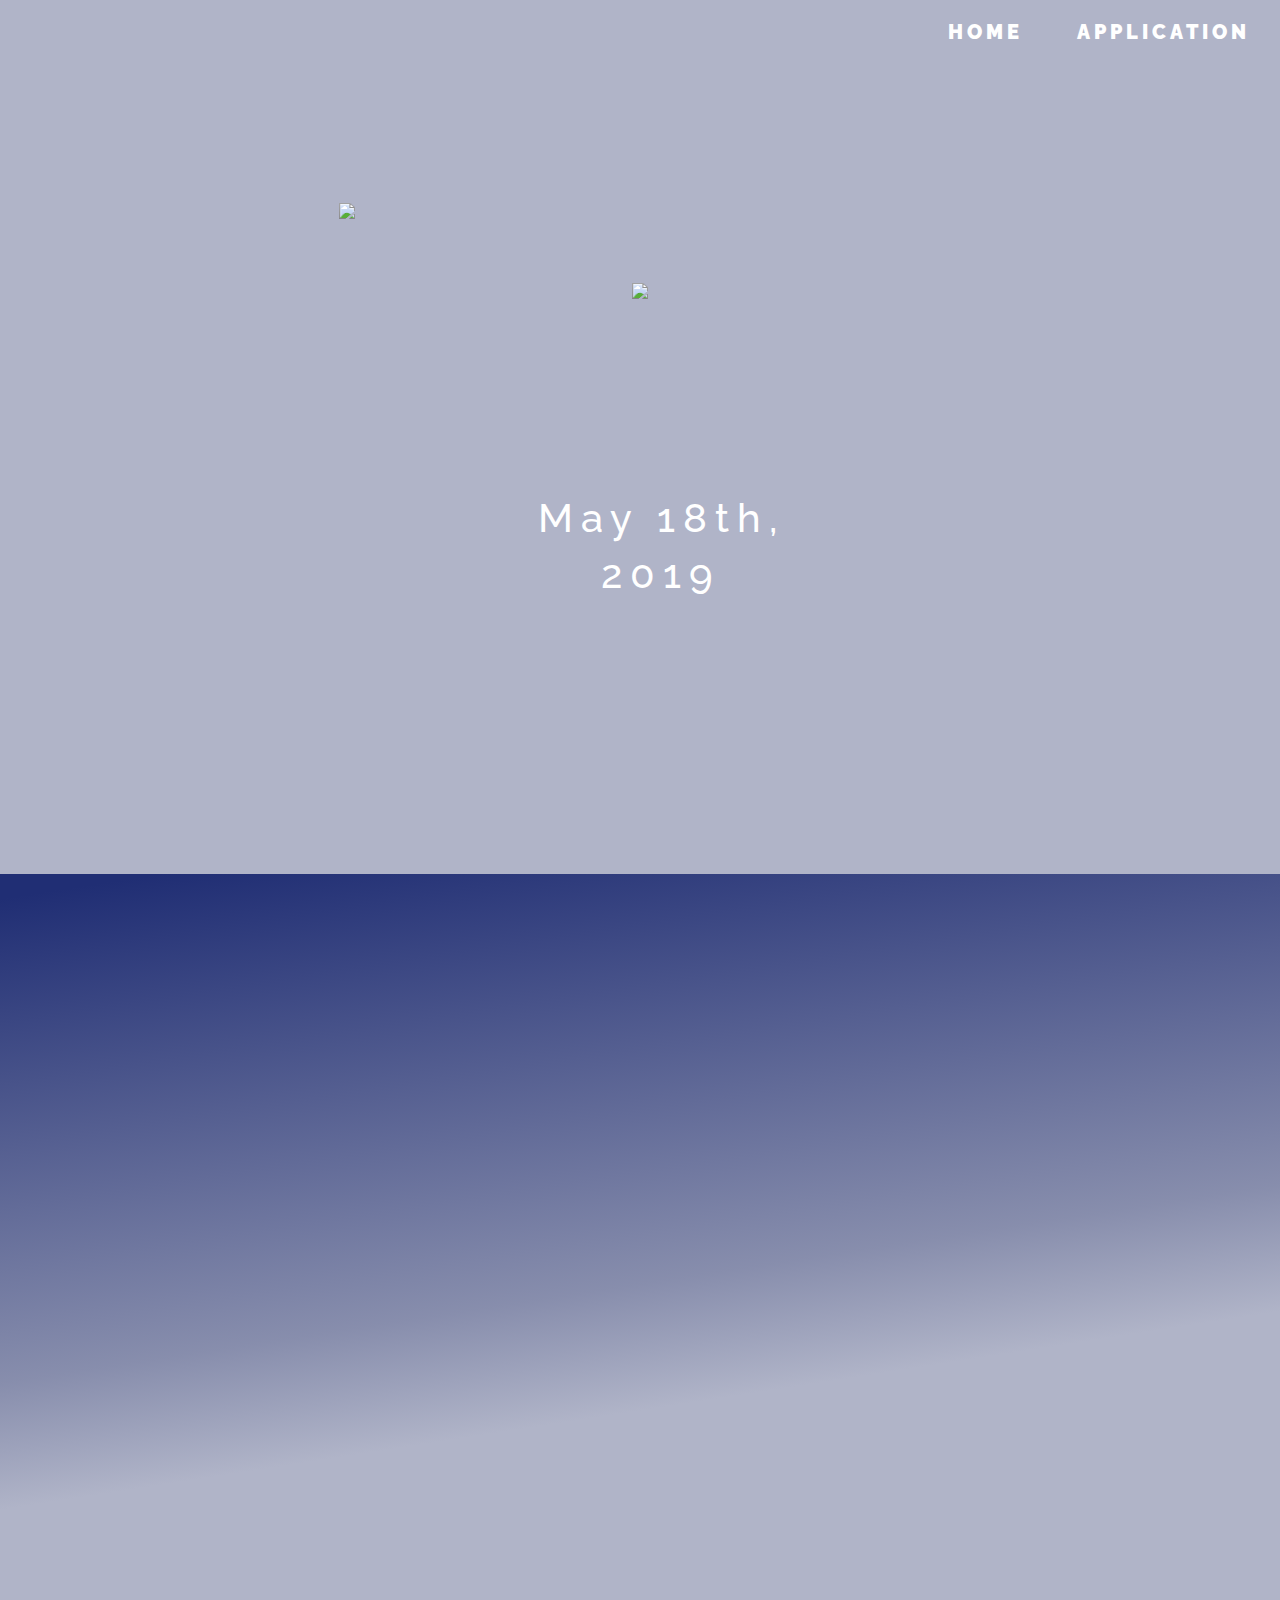
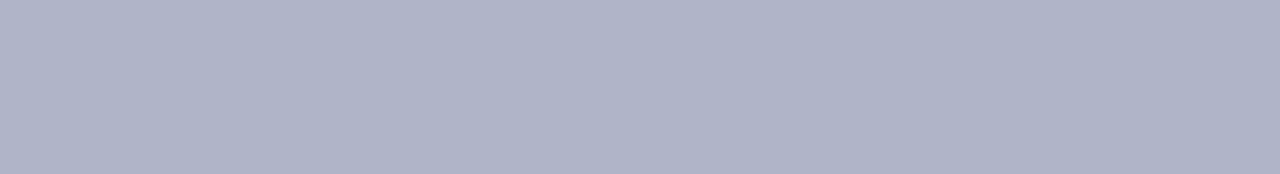
==== index.html @ 56af4fe0 "Merge 2d2b47d5cae30c6b2f89b161982ab57d69e62e7b into 7d9d2de9b5206a245aa3e105b19442f5630b307f" ====
<!DOCTYPE html>
<html>
	<head>
		<link href="https://fonts.googleapis.com/css?family=Raleway:400,900" rel="stylesheet">
		<link rel="stylesheet" href="css/style.css">
	</head>
	
	<body>
		<header>
		  <div class="container">
		    <nav>
			  <ul>
			    <li><a href="#">Home</a></li>
			    <li><a href="https://docs.google.com/forms/d/1VnRe1N66mrxdtw9wTzthB4-7Jx3q4j5Plftcuwse4Xk/edit">Application</a></li>
			  </ul>
		    </nav>
		  </div>
		</header>
		<br>
		<div class="main-page">
			<div id="main-bg">
				<div id="title-wrapper">
					<div id="logo-img-wrapper">
						<img id="logo-txt" class="responsive-img" src="img/logo.png">
						<img id="logo-bg" class="responsive-img" src="img/logobg.png">
					</div>
					<div class="date"> 
						<p>May 18th,</p>
						<p>2019</p>
					</div>
				</div>
			</div>
		</div>
		<div id="second-page"></div>
	</body>




</html>
---- css/style.css ----
body {
	margin: 0;
	margin-right: 30px;
	overflow-x: hidden;
	background-color: #B0B4C8;
	font-family: 'Raleway', sans-serif;
}

nav {
	float: right;
}

nav ul {
	margin: 0;
	padding: 0;
	list-style: none;
}

nav li {
	display: inline-block;
	margin-left: 50px;
	padding-top: 20px;
	position: relative; 
}

nav a {
	color: #ffff;
	text-decoration: none;
	text-transform: uppercase;
	font-weight: 900;
	font-size: 20px;
	letter-spacing: 0.2em;
}

nav a::before {
	content: '';
	display: block;
	height: 5px;
	width: 100%;
	background-color: #ffff;
	position: absolute;
	bottom: 0;
	width: 0%;
	transition: all ease-in-out 200ms;
}

nav a:hover::before {
	width: 100%
}

#main-page {
	background-image: url("../img/background.png");
}

#main-bg {
	background-image: url("../img/background.png");
	background-attachment: fixed;
	background-position: 50% 40%, center, center; 
	background-repeat: no-repeat;
	background-size: auto, auto, cover;
	height: 95vh;
	width: 200vh;
}
/*container for the big hero elements (date, biohack text logo, and hexagon background) */
#title-wrapper {
	text-align:center;
  	position: absolute;
  	margin: auto;
  	top: 0;
  	right: 0;
  	bottom: 0;
  	left: 0;
  	width: 100%;
  	height: 475px;
}

/*container for hero images (biohack text logo, hexagon background)*/
#logo-img-wrapper {
	position: relative;
	top: 0;
	left: 0;
}

#logo-bg {
	position: absolute;
	top: -10px;
	left: 26.5vw;

	z-index: 1;
}

#logo-txt {
	position: relative;
	top: 70px;
	left: 0;
	width: 480px;

	z-index: 3;
}

.date {
	position: absolute;
	left: 42%;
	top: 50%;
	
	font-family: Raleway;
	font-style: normal;
	font-weight: 500;
	line-height: 1rem;
	font-size: 40px;
	text-align: center;
	letter-spacing: 0.2em;
	color: #ffff;
	margin-top: 20px;


	z-index: 5;
}

#second-page {
	background: linear-gradient(171.18deg, #202E74 2.11%, rgba(102, 110, 150, 0.55) 43.19%, #B0B4C8 53.93%);
	height: 100vh;
	width: 200vh;

}
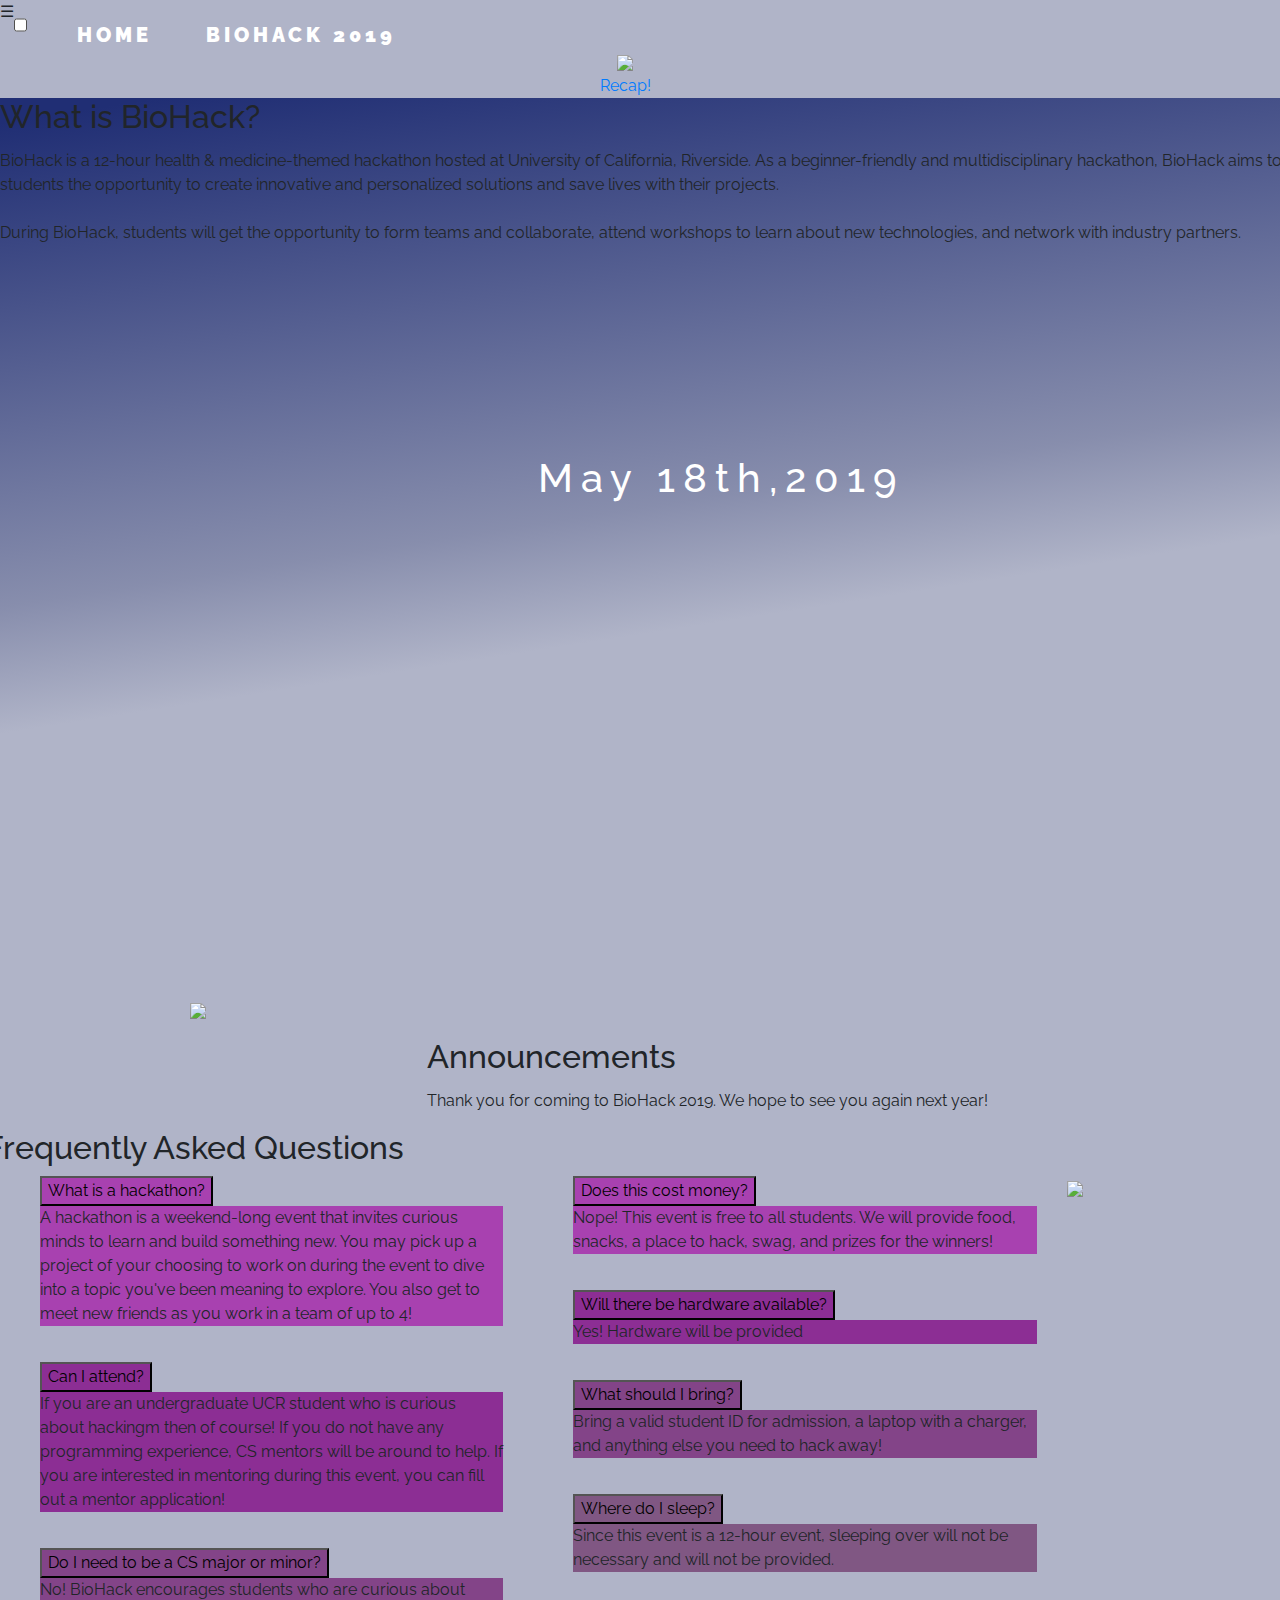
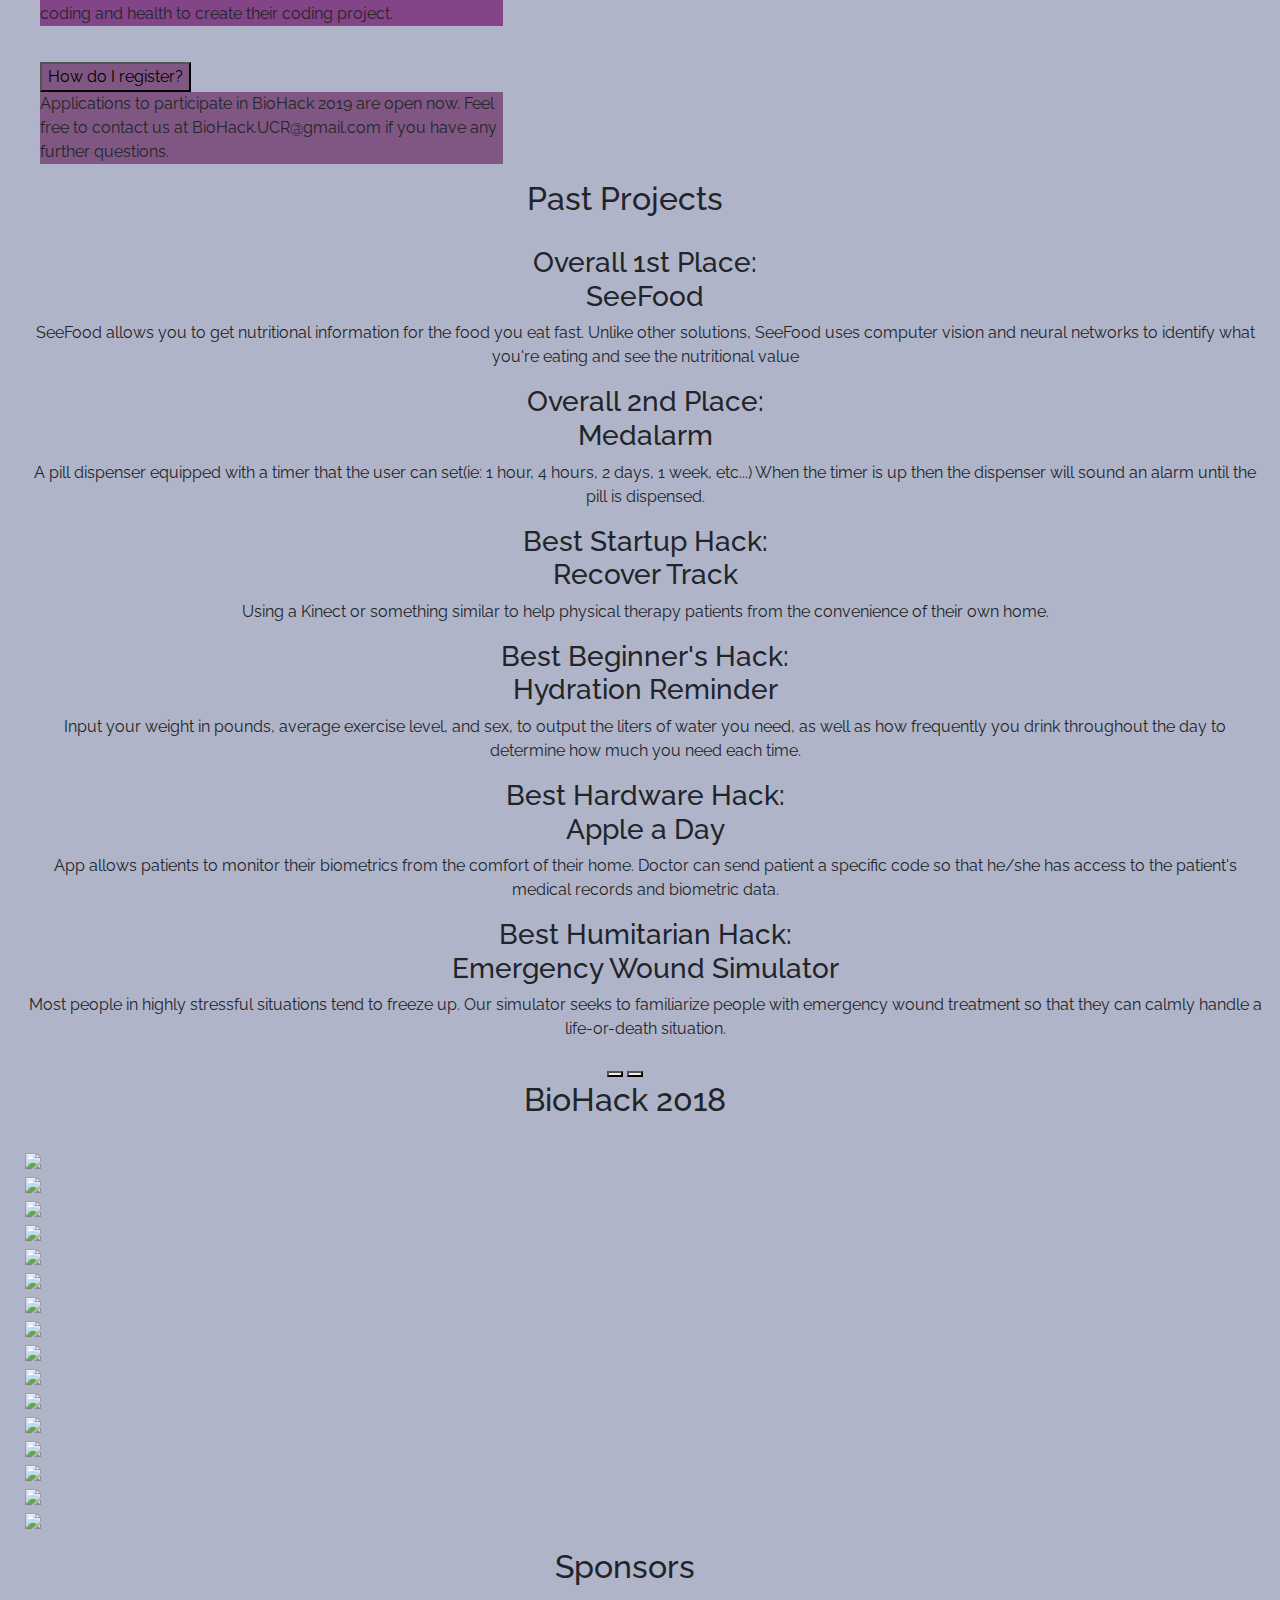
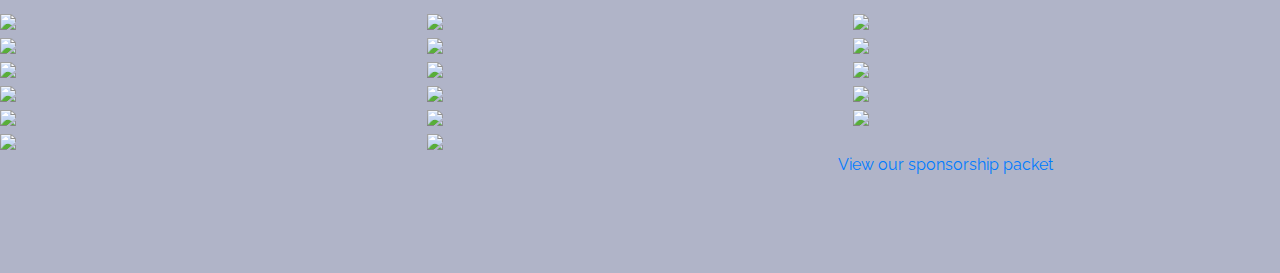
==== commit bd60a531: "Merge pull request #12 from jshin029/dev_tc" ====
--- a/index.html
+++ b/index.html
@@ -1,40 +1,392 @@
 <!DOCTYPE html>
 <html>
 	<head>
-		<link href="https://fonts.googleapis.com/css?family=Raleway:400,900" rel="stylesheet">
-		<link rel="stylesheet" href="css/style.css">
+		<meta name="viewport" content="width=device-width, initial-scale=1">
+		<link rel="stylesheet" href="https://use.fontawesome.com/releases/v5.7.2/css/all.css" integrity="sha384-fnmOCqbTlWIlj8LyTjo7mOUStjsKC4pOpQbqyi7RrhN7udi9RwhKkMHpvLbHG9Sr" crossorigin="anonymous">
+		<link href="https://fonts.googleapis.com/css?family=Raleway:300,400,500,900" rel="stylesheet">
+		<link rel="stylesheet" href="https://stackpath.bootstrapcdn.com/bootstrap/4.3.1/css/bootstrap.min.css" integrity="sha384-ggOyR0iXCbMQv3Xipma34MD+dH/1fQ784/j6cY/iJTQUOhcWr7x9JvoRxT2MZw1T" crossorigin="anonymous">
+		<link rel="stylesheet" type="text/css" href="css/style.css">
+		<script src="https://ajax.googleapis.com/ajax/libs/jquery/3.3.1/jquery.min.js"></script>
+		<script src="js/main.js"></script>
+		<title>BioHack 2019 | UC Riverside</title>
+		<link rel="shortcut icon" type="image/png" href="img/favicon32.png"/>
+
+		<!-- Open Graph Meta Tags -->
+		<meta property="og:title" content="BioHack 2019 | UC Riverside">
+		<meta property="og:site_name" content="BioHack 2019 @ UCR">
+		<meta property="og:url" content="http://biohackucr.com/">
+		<meta property="og:description" content="BioHack is a 12-hour health & medicine-themed hackathon hosted at University of California, Riverside.">
+		<meta property="og:type" content="website">
+		<meta property="og:image" content="img/cheeringvirus.png">
 	</head>
-	
+
 	<body>
-		<header>
-		  <div class="container">
-		    <nav>
-			  <ul>
-			    <li><a href="#">Home</a></li>
-			    <li><a href="https://docs.google.com/forms/d/1VnRe1N66mrxdtw9wTzthB4-7Jx3q4j5Plftcuwse4Xk/edit">Application</a></li>
-			  </ul>
-		    </nav>
-		  </div>
-		</header>
-		<br>
-		<div class="main-page">
-			<div id="main-bg">
-				<div id="title-wrapper">
-					<div id="logo-img-wrapper">
-						<img id="logo-txt" class="responsive-img" src="img/logo.png">
-						<img id="logo-bg" class="responsive-img" src="img/logobg.png">
-					</div>
-					<div class="date"> 
-						<p>May 18th,</p>
-						<p>2019</p>
-					</div>
-				</div>
-			</div>
-		</div>
-		<div id="second-page"></div>
+		<div class="nav">
+        <label for="toggle">&#9776;</label>
+        <input type="checkbox" id="toggle"/>
+        <nav class="menu">
+			<ul>
+            <li><a href="https://biohackucr.com/"><span>Home</span></a></li>
+            <li><a href="https://biohackucr.com/countdown.html">BioHack 2019</a></li>
+            <!-- <li><a href="https://docs.google.com/forms/d/e/1FAIpQLSfAISfwFFOwG4iycujnsJRUjgLjY1JAlWKaNL5bacetLt8Knw/viewform">Mentor Apps</a></li>
+            <li><a href="https://docs.google.com/forms/d/e/1FAIpQLSfnCAEXq6pgYk9rDPs-TiAbWiV24DrK12OXdHzG9wOaelXbOQ/viewform">Volunteer Apps</a></li> -->
+			</ul>
+        </nav>
+		</div>
+
+		<div id="main-hero" align="center">
+			<div id="main-title">
+				<div class="image" align="center">
+					<img class="main-logo" src="img/backuplogo.png">
+				</div>
+				<div class="date">
+					<p style="color: white;">May 18th,2019</p>
+				</div>
+
+				</div>
+				<div class="button-container">
+					<a class="button button--primary pulse" href="https://biohackucr.com/countdown.html">Recap!</a>
+	      </div>
+			</div>
+		</div>
+
+		<div id="second-page">
+			<div class="row">
+				<div class="col-12 col-sm-12 col-md-12 col-lg-9 col-xl-9">
+					<h2 class="sub-title" align="left">What is BioHack?</h2>
+					<p class="info-text" style="padding-top: 5px;">
+					   BioHack is a 12-hour health & medicine-themed hackathon hosted at University of California, Riverside. As a beginner-friendly and multidisciplinary hackathon, BioHack aims to give students the opportunity to create innovative and personalized solutions and save lives with their projects.
+					   <br><br>
+					   During BioHack, students will get the opportunity to form teams and collaborate, attend workshops to learn about new technologies, and network with industry partners.
+					</p>
+				</div>
+				<div class="box col-12 col-sm-12 col-md-12 col-lg-3 col-xl-3" align="center">
+					<img class="dna" src="img/dna.PNG">
+				</div>
+			</div>
+		</div>
+
+		<div id="third-page">
+			<div class="row">
+				<div class="col-12 col-sm-12 col-md-12 col-lg-4 col-xl-4" align="center">
+					<img src="img/cheeringvirus.png" class="a-virus">
+				</div>
+
+				<div class="col-12 col-sm-12 col-md-12 col-lg-8 col-xl-8" style="padding-top: 40px">
+					<h2 class="sub-title" align="left">Announcements</h2>
+						<p class="info-text" alt style="padding-top: 5px; padding-right: 10px;">
+							Thank you for coming to BioHack 2019. We hope to see you again next year!
+						</p>
+				</div>
+			</div>
+		</div>
+
+		<div id="fourth-page">
+			<div class="row">
+					<div class="faq-title col-12 col-sm-12 col-md-12 col-lg-10 col-xl-10" style="padding: 0;">
+							<h2 class="sub-title" align="left">Frequently Asked Questions</h2>
+					</div>
+					<div class="column col-12 col-sm-12 col-md-12 col-lg-5 col-xl-5">
+						<ul class="faq" style="list-style:none;">
+							<li>
+								<button class="collapsible" style="background: #A841B0;">What is a hackathon?</button>
+								<div class="content" style="background: #A841B0;">
+									<p class="faq-body">A hackathon is a weekend-long event that invites curious minds to learn and build something new. You may pick up a project of your choosing to work on during the event to dive into a topic you've been meaning to explore. You also get to meet new friends as you work in a team of up to 4! </p>
+								</div>
+							</li>
+							<li style="padding-top: 20px;">
+								<button class="collapsible" style="background: #8C2E94;">Can I attend?</button>
+								<div class="content" style="background: #8C2E94;">
+									<p class="faq-body">If you are an undergraduate UCR student who is curious about hackingm then of course! If you do not have any programming experience, CS mentors will be around to help. If you are interested in mentoring during this event, you can fill out a mentor application!</p>
+								</div>
+							</li>
+							<li style="padding-top: 20px;">
+								<button class="collapsible" style="background: #834488;">Do I need to be a CS major or minor?</button>
+								<div class="content" style="background: #834488;">
+									<p class="faq-body">No! BioHack encourages students who are curious about coding and health to create their coding project.</p>
+								</div>
+							</li>
+							<li style="padding-top: 20px;">
+								<button class="collapsible" style="background: #805783;">How do I register?</button>
+								<div class="content" style="background: #805783;">
+									<p class="faq-body">Applications to participate in BioHack 2019 are open now. Feel free to contact us at BioHack.UCR@gmail.com if you have any further questions.</p>
+								</div>
+							</li>
+						</ul>
+					</div>
+
+					<div class="column col-12 col-sm-12 col-md-12 col-lg-5 col-xl-5">
+						<ul class="faq" style="list-style:none;">
+							<li>
+								<button class="collapsible" style="background: #A841B0;">Does this cost money?</button>
+								<div class="content" style="background: #A841B0;">
+									<p class="faq-body">Nope! This event is free to all students. We will provide food, snacks, a place to hack, swag, and prizes for the winners!</p>
+								</div>
+							</li>
+							<li style="padding-top: 20px;">
+								<button class="collapsible" style="background: #8C2E94;">Will there be hardware available?</button>
+								<div class="content" style="background: #8C2E94;">
+									<p class="faq-body">Yes! Hardware will be provided</p>
+								</div>
+							</li>
+							<li style="padding-top: 20px;">
+								<button class="collapsible" style="background: #834488;">What should I bring?</button>
+								<div class="content" style="background: #834488;">
+									<p class="faq-body">Bring a valid student ID for admission, a laptop with a charger, and anything else you need to hack away!</p>
+								</div>
+							</li>
+							<li style="padding-top: 20px;">
+								<button class="collapsible" style="background: #805783;">Where do I sleep?</button>
+								<div class="content" style="background: #805783;">
+									<p class="faq-body">Since this event is a 12-hour event, sleeping over will not be necessary and will not be provided.</p>
+								</div>
+							</li>
+						</ul>
+					</div>
+
+					<div class="virus-2 col-2 col-sm-2 col-md-2 col-lg-2 col-xl-2">
+						<img src="img/thinkingvirus.png" style="width: 100%;">
+					</div>
+			</div>
+		</div>
+
+
+		<div id="fifth-page">
+				<div class="col-12 col-sm-12 col-md-12 col-lg-12 col-xl-12" style="padding: 0;">
+						<h2 class="sub-title" align="center">Past Projects</h2>
+				</div>
+				<div class="row" style="padding-top: 20px;">
+					<div id="slider" align="center">
+								<ul class="slides" style="list-style:none;" align="center">
+									<li class="slide">
+										<div class="slide-gap">
+											<i class="logo fas fa-eye"></i>
+											<h3 class="bottom-title">Overall 1st Place:<br>SeeFood</h3>
+											<p class="sub-text">SeeFood allows you to get nutritional information for the food you eat fast. Unlike other solutions, SeeFood uses computer vision and neural networks to identify what you're eating and see the nutritional value</p>
+										</div>
+									</li>
+									<li class="slide">
+										<div class="slide-gap">
+											<i class="logo far fa-clock"></i>
+											<h3 class="bottom-title">Overall 2nd Place:<br>Medalarm</h3>
+											<p class="sub-text">A pill dispenser equipped with a timer that the user can set(ie: 1 hour, 4 hours, 2 days, 1 week, etc...) When the timer is up then the dispenser will sound an alarm until the pill is dispensed.</p>
+										</div>
+									</li>
+									</li>
+										<li class="slide">
+										<div class="slide-gap">
+											<i class="logo fas fa-running"></i>
+											<h3 class="bottom-title">Best Startup Hack:<br>Recover Track</h3>
+											<p class="sub-text">Using a Kinect or something similar to help physical therapy patients from the convenience of their​ own home.</p>
+										</div>
+									</li>
+									<li class="slide">
+										<div class="slide-gap">
+											<i class="logo fas fa-tint"></i>
+											<h3 class="bottom-title">Best Beginner's Hack:<br>Hydration Reminder</h3>
+											<p class="sub-text">Input your weight in pounds, average exercise level, and sex, to output the liters of water you need, as well as how frequently you drink throughout the day to determine how much you need each time.</p>
+										</div>
+									</li>
+									<li class="slide">
+										<div class="slide-gap">
+											<i class="logo fas fa-apple-alt"></i>
+											<h3 class="bottom-title">Best Hardware Hack:<br>Apple a Day</h3>
+											<p class="sub-text">App allows patients to monitor their biometrics from the comfort of their home. Doctor can send patient a specific code so that he/she has access to the patient's medical records and biometric data.</p>
+										</div>
+									</li>
+									<li class="slide">
+										<div class="slide-gap">
+											<i class="logo fas fa-band-aid"></i>
+											<h3 class="bottom-title">Best Humitarian Hack:<br>Emergency Wound Simulator</h3>
+											<p class="sub-text">Most people in highly stressful situations tend to freeze up. Our simulator seeks to familiarize people with emergency wound treatment so that they can calmly handle a life-or-death situation.</p>
+										</div>
+									</li>
+								</ul>
+								<button class="prev">
+									<i class="fas fa-arrow-left"></i>
+								</button>
+								<button class="next">
+									<i class="fas fa-arrow-right"></i>
+								</button>
+					</div>
+				</div>
+			</div>
+		</div>
+
+
+		<div id="sixth-page">
+				<div class="col-12 col-sm-12 col-md-12 col-lg-12 col-xl-12" style="padding: 0;">
+						<h2 class="sub-title" align="center">BioHack 2018</h2>
+				</div>
+				<div class="row" style="padding-top: 20px;">
+					<div id="slider_1" align="center">
+								<ul class="slides_1" style="list-style:none;" align="center">
+									<li class="slide_1">
+										<div class="slide-gap_1">
+											<img class="ppt_img" src="img/ss_1.PNG">
+										</div>
+									</li>
+									</li>
+										<li class="slide_1">
+										<div class="slide-gap_1">
+											<img class="ppt_img" src="img/ss_2.PNG">
+										</div>
+									</li>
+									<li class="slide_1">
+										<div class="slide-gap_1">
+											<img class="ppt_img" src="img/ss_3.PNG">
+										</div>
+									</li>
+									<li class="slide_1">
+										<div class="slide-gap_1">
+											<img class="ppt_img"src="img/ss_5.PNG">
+										</div>
+									</li>
+									<li class="slide_1">
+										<div class="slide-gap_1">
+											<img class="ppt_img" src="img/ss_6.PNG">
+										</div>
+									</li>
+									<li class="slide_1">
+										<div class="slide-gap_1">
+											<img class="ppt_img" src="img/ss_7.PNG">
+										</div>
+									</li>
+									</li>
+										<li class="slide_1">
+										<div class="slide-gap_1">
+											<img class="ppt_img"src="img/ss_8.PNG">
+										</div>
+									</li>
+									<li class="slide_1">
+										<div class="slide-gap_1">
+											<img class="ppt_img"src="img/ss_9.PNG">
+										</div>
+									</li>
+									<li class="slide_1">
+										<div class="slide-gap_1">
+											<img class="ppt_img"src="img/ss_10.PNG">
+										</div>
+									</li>
+									<li class="slide_1">
+										<div class="slide-gap_1">
+											<img class="ppt_img" src="img/ss_11.PNG">
+										</div>
+									</li>
+									<li class="slide_1">
+										<div class="slide-gap_1">
+											<img class="ppt_img" src="img/ss_12.PNG">
+										</div>
+									</li>
+									<li class="slide_1">
+										<div class="slide-gap_1">
+											<img class="ppt_img" src="img/ss_13.PNG">
+										</div>
+									</li>
+									</li>
+										<li class="slide_1">
+										<div class="slide-gap_1">
+											<img class="ppt_img" src="img/ss_14.PNG">
+										</div>
+									</li>
+									<li class="slide_1">
+										<div class="slide-gap_1">
+											<img class="ppt_img" src="img/ss_15.PNG">
+										</div>
+									</li>
+									<li class="slide_1">
+										<div class="slide-gap_1">
+											<img class="ppt_img" src="img/ss_1.PNG">
+										</div>
+									</li>
+									<li class="slide_1">
+										<div class="slide-gap_1">
+											<img class="ppt_img" src="img/ss_2.PNG">
+										</div>
+									</li>
+								</ul>
+					</div>
+				</div>
+			</div>
+		</div>
+
+		<div id="seventh-page">
+				<div class="col-12 col-sm-12 col-md-12 col-lg-12 col-xl-12">
+					<h2 class="sub-title" align="center">Sponsors</h2>
+				</div>
+				<div class="row" style="padding-top: 15px;">
+				<div class="sponsor col-12 col-sm-12 col-md-4 col-lg-4 col-xl-4">
+					<a href="https://www.google.com/"><img class="s_img" src="img/sponsor22.png"></a>
+				</div>
+				<div class="sponsor col-12 col-sm-12 col-md-4 col-lg-4 col-xl-4">
+					<a href="https://cloud.google.com/"><img class="s_img" src="img/sponsor25.png"></a>
+				</div>
+				<div class="sponsor col-12 col-sm-12 col-md-4 col-lg-4 col-xl-4">
+					<a href="https://www.twilio.com/"><img class="s_img" src="img/sponsor27.png"></a>
+				</div>
+				<div class="sponsor col-12 col-sm-12 col-md-4 col-lg-4 col-xl-4">
+					<a href="https://www.bmes.org/"><img class="s_img" src="img/sponsor1.png"></a>
+				</div>
+				<div class="sponsor col-12 col-sm-12 col-md-4 col-lg-4 col-xl-4">
+					<a href="https://www.bioeng.ucr.edu/"><img class="s_img" src="img/sponsor2.png"></a>
+				</div>
+				<div class="sponsor col-12 col-sm-12 col-md-4 col-lg-4 col-xl-4">
+					<a href="https://www.honesttea.com/"><img class="s_img_1" src="img/sponsor10.png"></a>
+				</div>
+				<div class="sponsor col-12 col-sm-12 col-md-4 col-lg-4 col-xl-4">
+					<a href="https://www.mimiscafe.com/"><img class="s_img" src="img/sponsor9.png"></a>
+				</div>
+				<div class="sponsor col-12 col-sm-12 col-md-4 col-lg-4 col-xl-4">
+					<a href="https://www.ucr.edu/"><img class="s_img" src="img/sponsor6.png"></a>
+				</div>
+				<div class="sponsor col-12 col-sm-12 col-md-4 col-lg-4 col-xl-4">
+					<a href="https://aspb.ucr.edu/"><img class="s_img" src="img/sponsor13.png"></a>
+				</div>
+				<div class="sponsor col-12 col-sm-12 col-md-4 col-lg-4 col-xl-4">
+					<a href="https://www.kindsnacks.com/"><img class="s_img" src="img/sponsor16.png"></a>
+				</div>
+				<div class="sponsor col-12 col-sm-12 col-md-4 col-lg-4 col-xl-4">
+					<a href="https://www.digitalocean.com/"><img class="s_img" src="img/sponsor26.png"></a>
+				</div>
+				<div class="sponsor col-12 col-sm-12 col-md-4 col-lg-4 col-xl-4">
+					<a href="https://gorillamarketing.net/"><img class="s_img" src="img/sponsor24.png"></a>
+				</div>
+				<div class="sponsor col-12 col-sm-12 col-md-4 col-lg-4 col-xl-4">
+					<a href="https://www.blackstonelaunchpad.org/"><img class="s_img" src="img/sponsor28.png"></a>
+				</div>
+				<div class="sponsor col-12 col-sm-12 col-md-4 col-lg-4 col-xl-4">
+					<a href="https://embodiedlabs.com/"><img class="s_img" src="img/sponsor29.png"></a>
+				</div>
+				<div class="sponsor col-12 col-sm-12 col-md-4 col-lg-4 col-xl-4">
+					<a href="https://expyhealth.com/"><img class="s_img" src="img/sponsor30.png"></a>
+				</div>
+				<div class="sponsor col-12 col-sm-12 col-md-4 col-lg-4 col-xl-4">
+					<a href="https://simply-branded.com/"><img class="s_img_1" src="img/sponsor31.png"></a>
+				</div>
+				<div class="sponsor col-12 col-sm-12 col-md-4 col-lg-4 col-xl-4">
+					<a href="https://www.starbucks.com"><img class="s_img_1" src="img/sponsor32.png"></a>
+				</div>
+				<div class="sponsor col-12 col-sm-12 col-md-8 col-lg-8 col-xl-8" style="padding: 30px;">
+				</div>
+
+				<div class="pack">
+					<a href="https://drive.google.com/file/d/1Ab3QMMaLkzM4HirRIuTU9PRAO5HUaonr/view?usp=sharing" class="button button--primary" target="_blank">View our sponsorship packet</a>
+				</div>
+
+		</div>
+	</div>
+	<!-- Close seventh page -->
+
+	<div id="eighth-page">
+		<div class="social" style="text-align: center;">
+			<a class="fab fa-facebook-square" style="font-size: 40px; padding-right: 50px;" href="https://www.facebook.com/UCRBioHack/"></a>
+			<a class="fab fa-instagram" style="font-size: 40px; padding-right: 50px;" href="https://www.instagram.com/biohack_ucr/?hl=en"></a>
+			<a class="fa fa-envelope" style="font-size: 40px; padding-right: 50px; font-color: #8E88A6;" href="mailto:biohack.ucr@gmail.com"></a>
+			<a class="fab fa-slack-hash" style="font-size: 40px; font-color: #8E88A6;" href="https://biohack2019.slack.com/"></a>
+		</div>
+	</div>
+
+	<script>reveal();</script>
 	</body>
 
-
-
-
 </html>
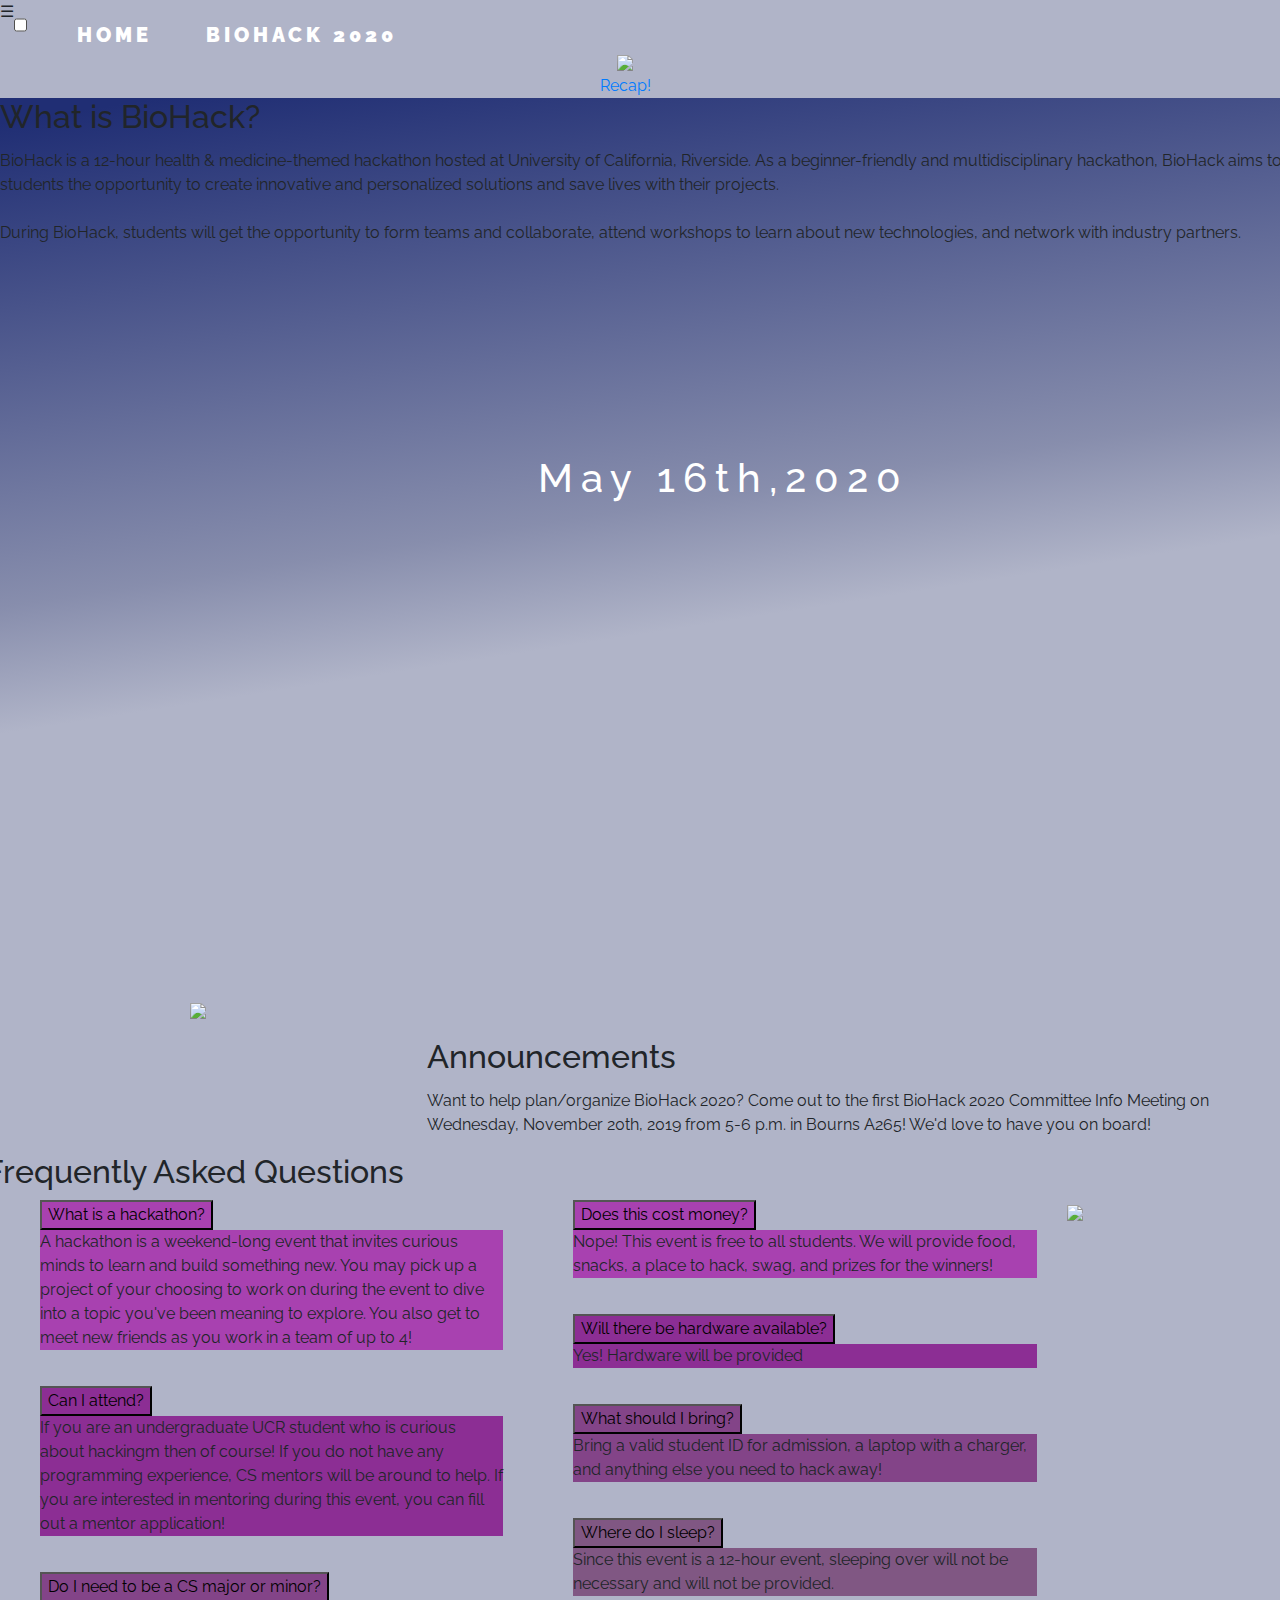
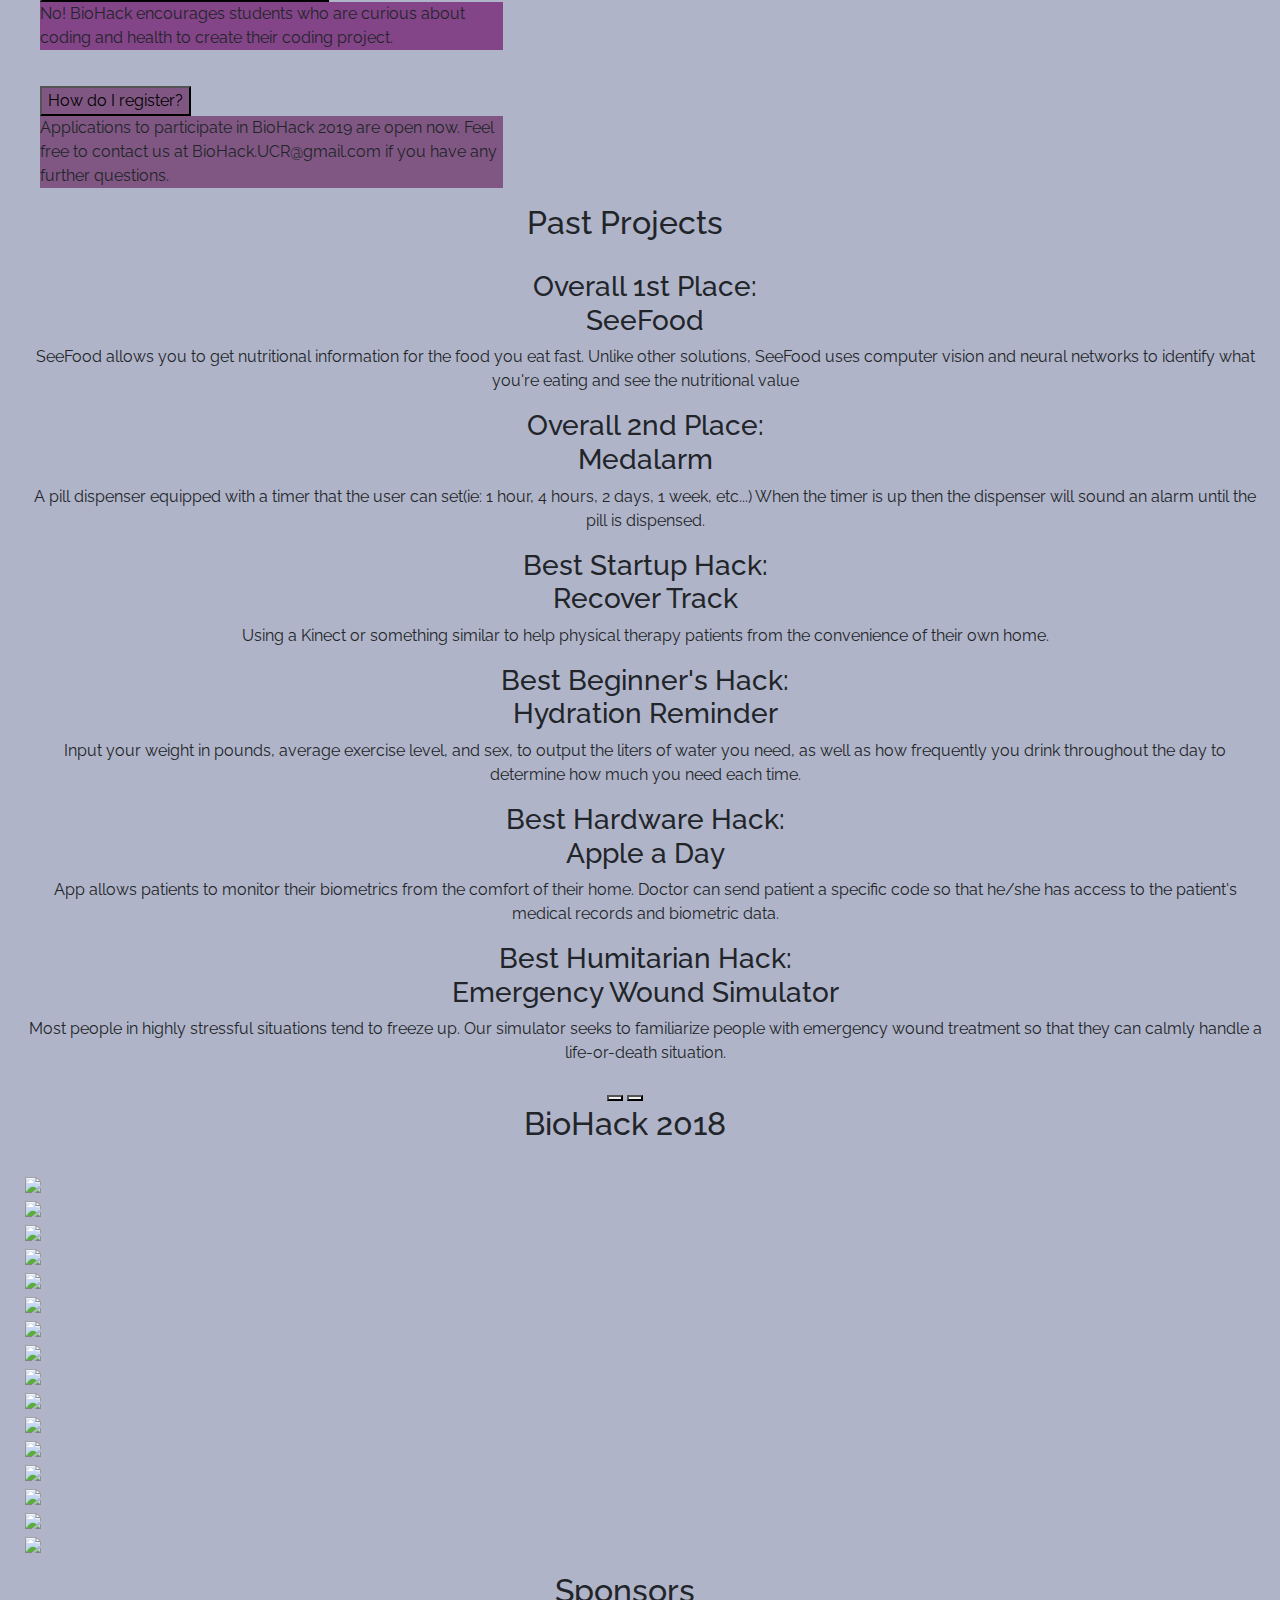
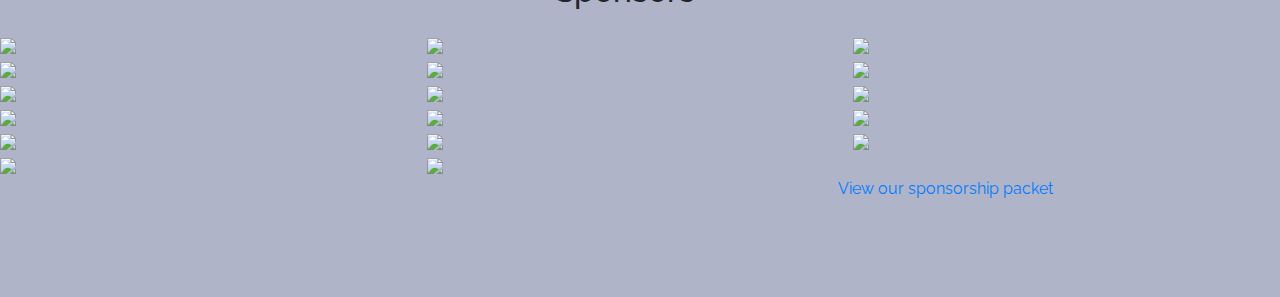
==== commit 8dcab71a: "Update info for 2020" ====
--- a/index.html
+++ b/index.html
@@ -8,12 +8,12 @@
 		<link rel="stylesheet" type="text/css" href="css/style.css">
 		<script src="https://ajax.googleapis.com/ajax/libs/jquery/3.3.1/jquery.min.js"></script>
 		<script src="js/main.js"></script>
-		<title>BioHack 2019 | UC Riverside</title>
+		<title>BioHack 2020 | UC Riverside</title>
 		<link rel="shortcut icon" type="image/png" href="img/favicon32.png"/>
 
 		<!-- Open Graph Meta Tags -->
-		<meta property="og:title" content="BioHack 2019 | UC Riverside">
-		<meta property="og:site_name" content="BioHack 2019 @ UCR">
+		<meta property="og:title" content="BioHack 2020 | UC Riverside">
+		<meta property="og:site_name" content="BioHack 2020 @ UCR">
 		<meta property="og:url" content="http://biohackucr.com/">
 		<meta property="og:description" content="BioHack is a 12-hour health & medicine-themed hackathon hosted at University of California, Riverside.">
 		<meta property="og:type" content="website">
@@ -27,7 +27,7 @@
         <nav class="menu">
 			<ul>
             <li><a href="https://biohackucr.com/"><span>Home</span></a></li>
-            <li><a href="https://biohackucr.com/countdown.html">BioHack 2019</a></li>
+            <li><a href="https://biohackucr.com/countdown.html">BioHack 2020</a></li>
             <!-- <li><a href="https://docs.google.com/forms/d/e/1FAIpQLSfAISfwFFOwG4iycujnsJRUjgLjY1JAlWKaNL5bacetLt8Knw/viewform">Mentor Apps</a></li>
             <li><a href="https://docs.google.com/forms/d/e/1FAIpQLSfnCAEXq6pgYk9rDPs-TiAbWiV24DrK12OXdHzG9wOaelXbOQ/viewform">Volunteer Apps</a></li> -->
 			</ul>
@@ -40,7 +40,7 @@
 					<img class="main-logo" src="img/backuplogo.png">
 				</div>
 				<div class="date">
-					<p style="color: white;">May 18th,2019</p>
+					<p style="color: white;">May 16th,2020</p>
 				</div>
 
 				</div>
@@ -75,7 +75,8 @@
 				<div class="col-12 col-sm-12 col-md-12 col-lg-8 col-xl-8" style="padding-top: 40px">
 					<h2 class="sub-title" align="left">Announcements</h2>
 						<p class="info-text" alt style="padding-top: 5px; padding-right: 10px;">
-							Thank you for coming to BioHack 2019. We hope to see you again next year!
+							Want to help plan/organize BioHack 2020? Come out to the first BioHack 2020 Committee Info Meeting on Wednesday,
+							November 20th, 2019 from 5-6 p.m. in Bourns A265! We'd love to have you on board!
 						</p>
 				</div>
 			</div>
@@ -370,7 +371,7 @@
 				</div>
 
 				<div class="pack">
-					<a href="https://drive.google.com/file/d/1Ab3QMMaLkzM4HirRIuTU9PRAO5HUaonr/view?usp=sharing" class="button button--primary" target="_blank">View our sponsorship packet</a>
+					<a href="https://drive.google.com/file/d/1RBblK4LaHiKWcFIL0r9BVlVGmJ1IHUN5/view?usp=sharing" class="button button--primary" target="_blank">View our sponsorship packet</a>
 				</div>
 
 		</div>
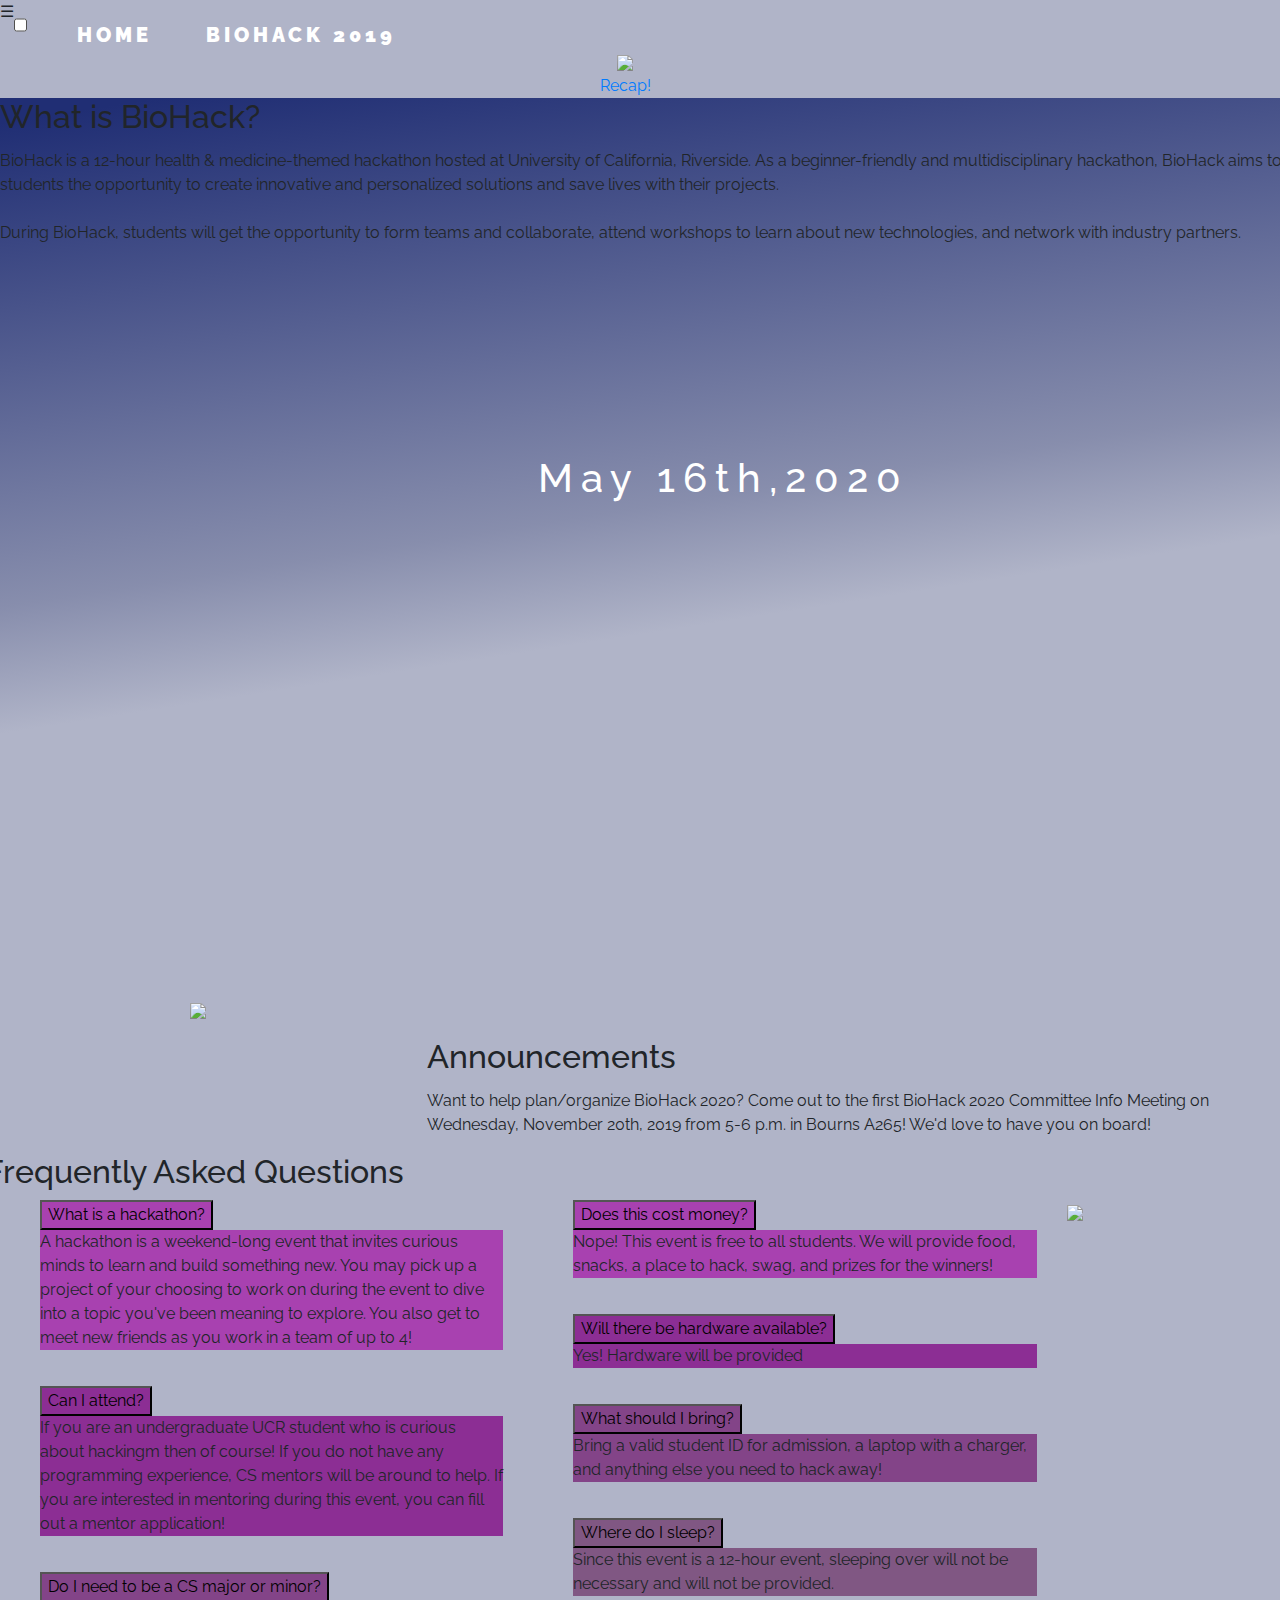
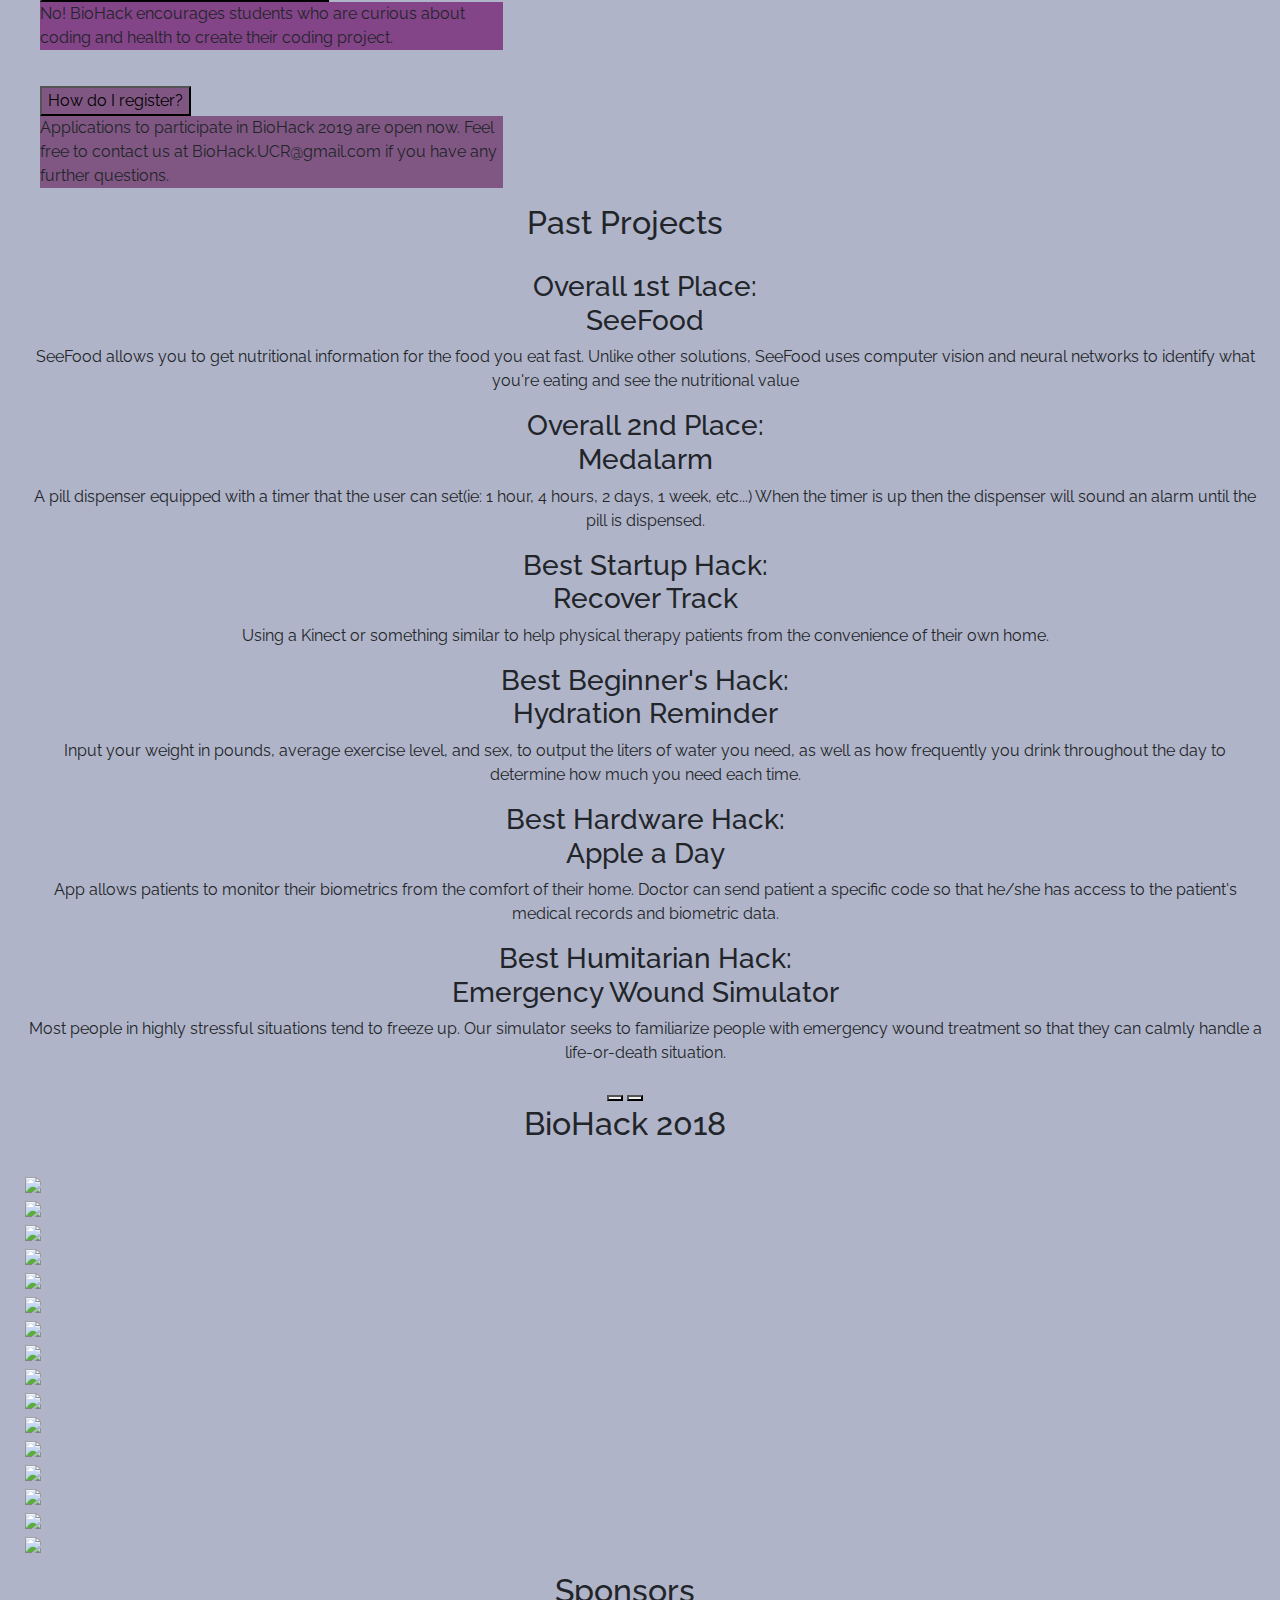
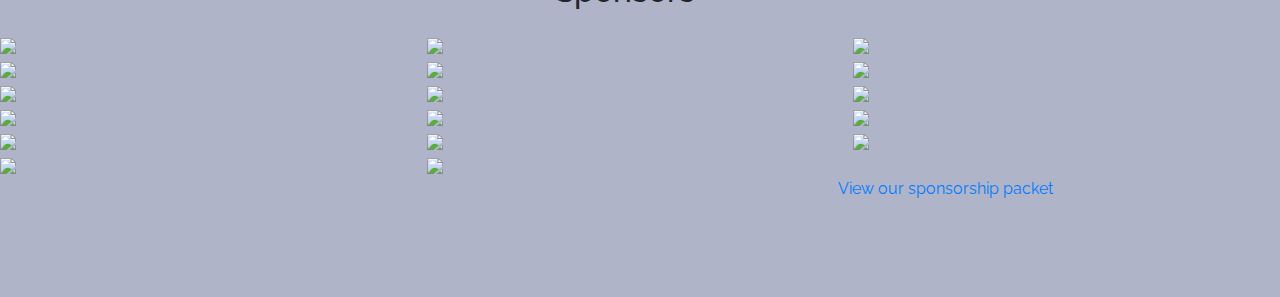
==== commit cdce92c4: "fix nav title" ====
--- a/index.html
+++ b/index.html
@@ -27,7 +27,7 @@
         <nav class="menu">
 			<ul>
             <li><a href="https://biohackucr.com/"><span>Home</span></a></li>
-            <li><a href="https://biohackucr.com/countdown.html">BioHack 2020</a></li>
+            <li><a href="https://biohackucr.com/countdown.html">BioHack 2019</a></li>
             <!-- <li><a href="https://docs.google.com/forms/d/e/1FAIpQLSfAISfwFFOwG4iycujnsJRUjgLjY1JAlWKaNL5bacetLt8Knw/viewform">Mentor Apps</a></li>
             <li><a href="https://docs.google.com/forms/d/e/1FAIpQLSfnCAEXq6pgYk9rDPs-TiAbWiV24DrK12OXdHzG9wOaelXbOQ/viewform">Volunteer Apps</a></li> -->
 			</ul>
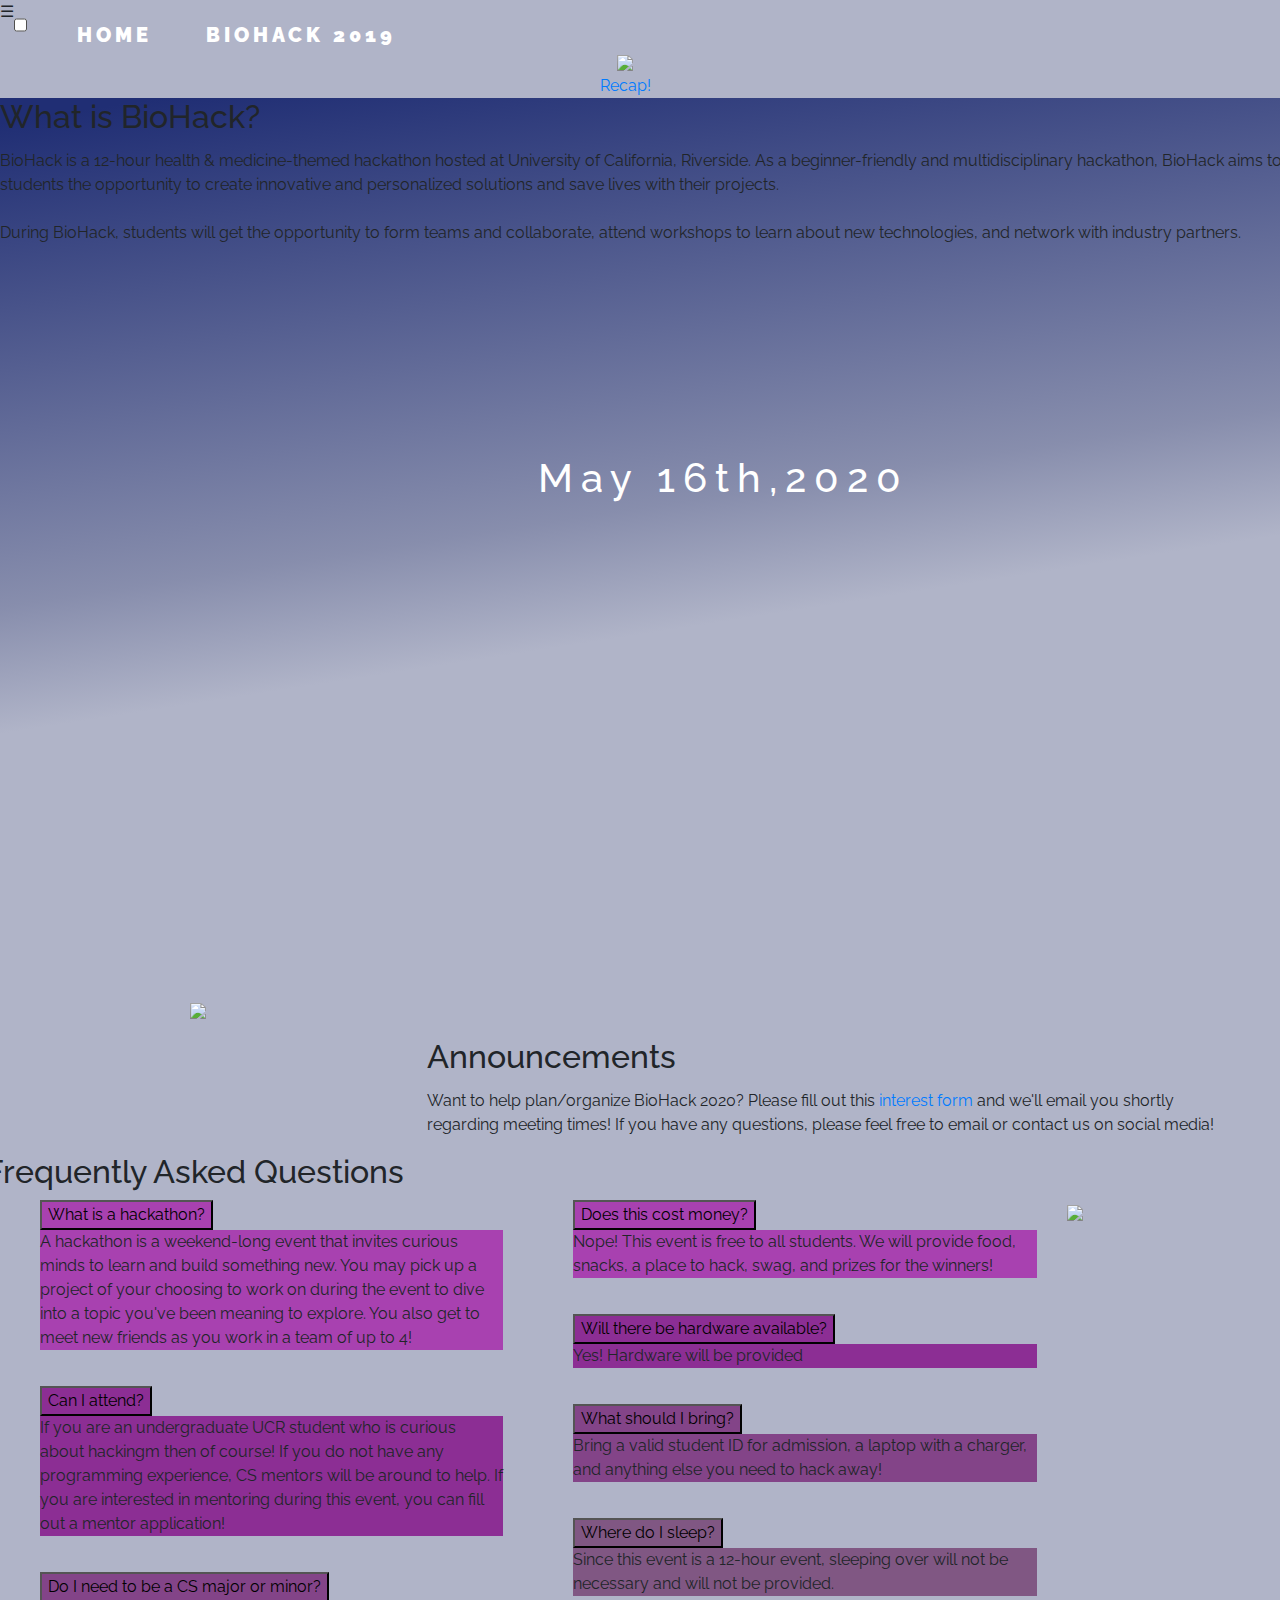
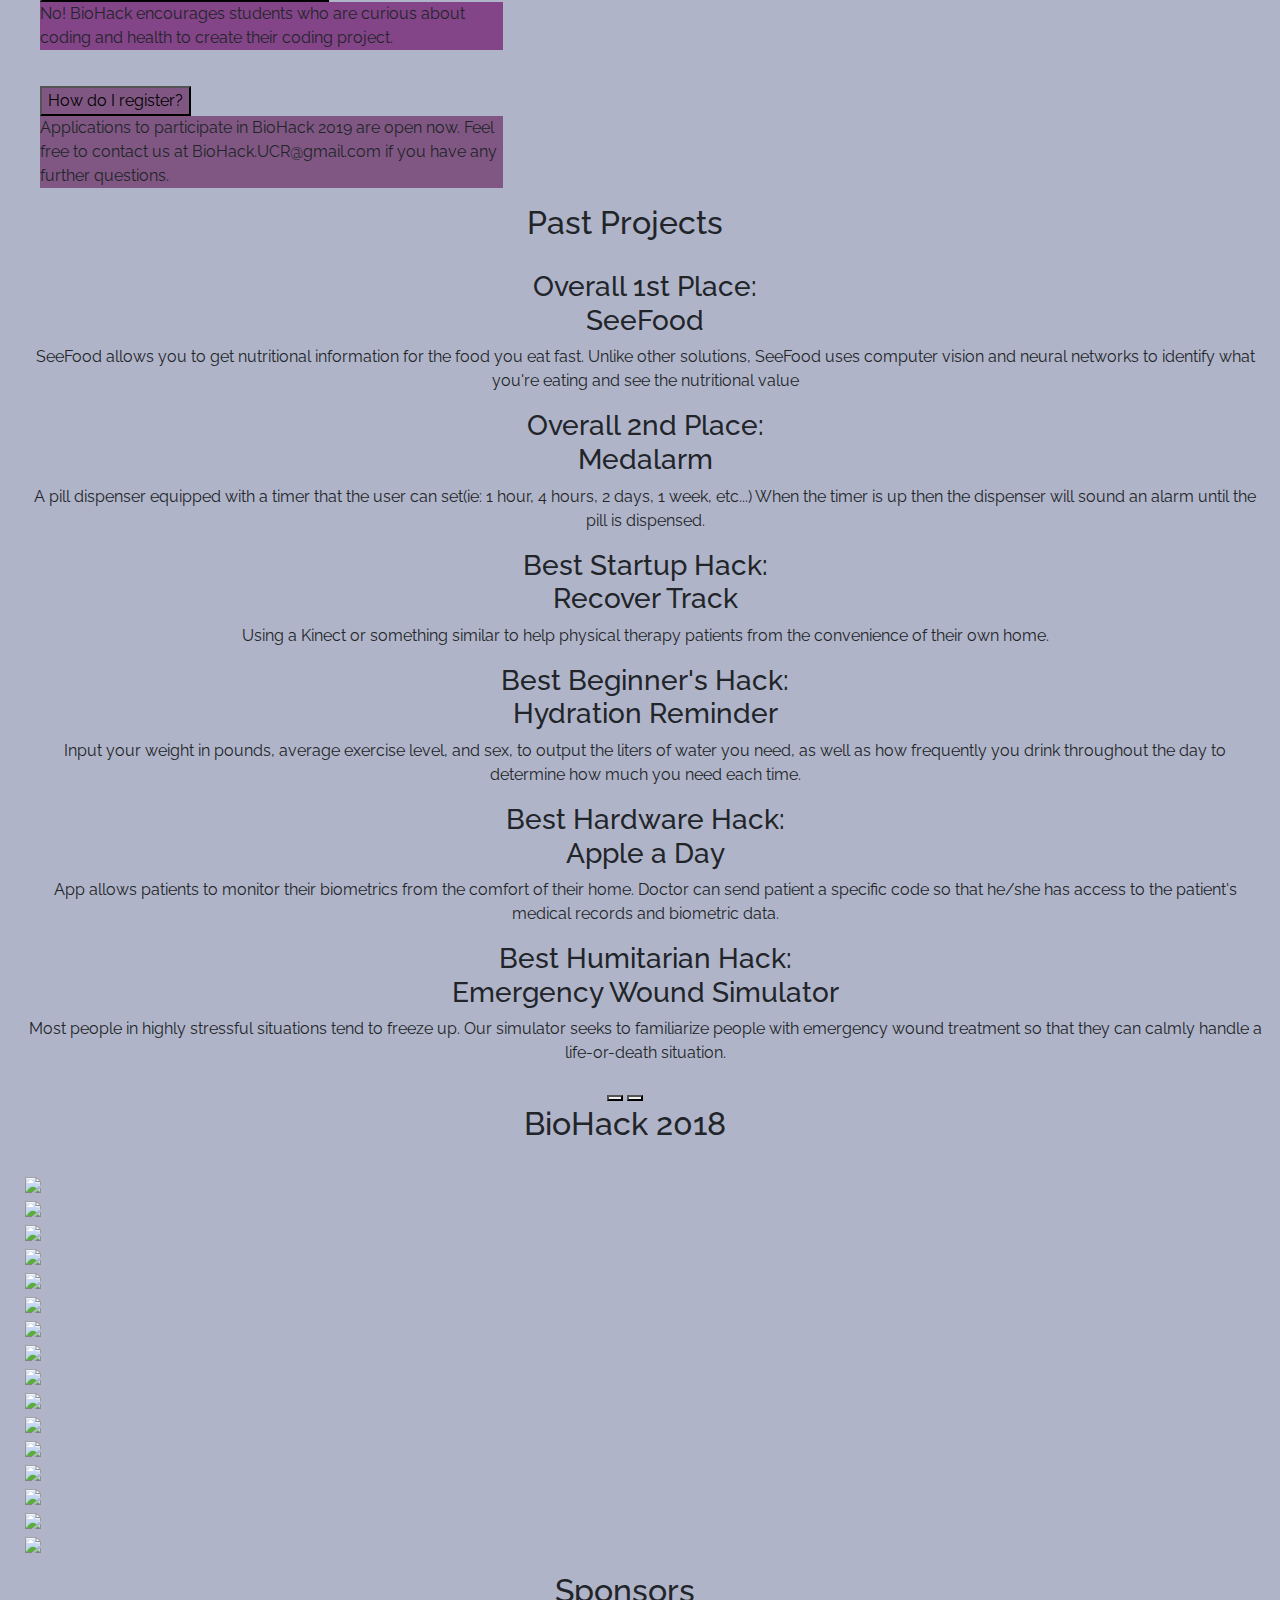
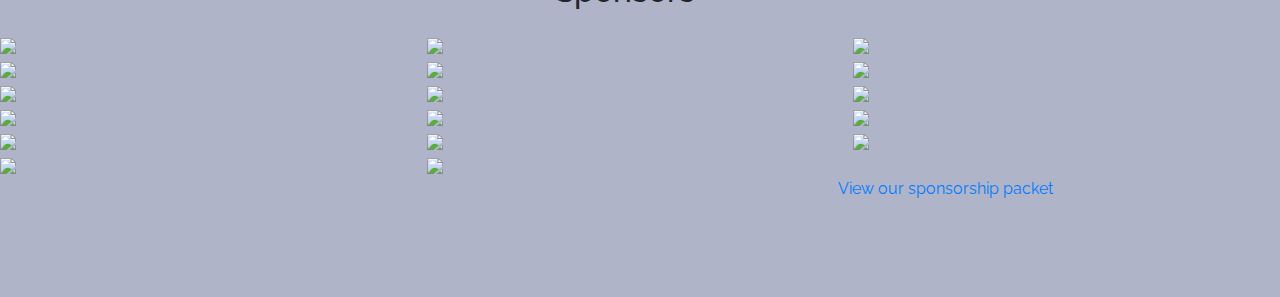
==== commit 685b1e84: "Update with interest form" ====
--- a/index.html
+++ b/index.html
@@ -75,8 +75,9 @@
 				<div class="col-12 col-sm-12 col-md-12 col-lg-8 col-xl-8" style="padding-top: 40px">
 					<h2 class="sub-title" align="left">Announcements</h2>
 						<p class="info-text" alt style="padding-top: 5px; padding-right: 10px;">
-							Want to help plan/organize BioHack 2020? Come out to the first BioHack 2020 Committee Info Meeting on Wednesday,
-							November 20th, 2019 from 5-6 p.m. in Bourns A265! We'd love to have you on board!
+							Want to help plan/organize BioHack 2020? Please fill out this <a href="https://docs.google.com/forms/d/e/1FAIpQLSfLy9Mg7qjZUJjsNpXciqNcrc5sarXy9JJM_affSz8YJfXDqw/viewform">interest form</a> and we'll email you shortly regarding
+							meeting times! If you have any questions, please feel free to email or contact us on social media!
+
 						</p>
 				</div>
 			</div>
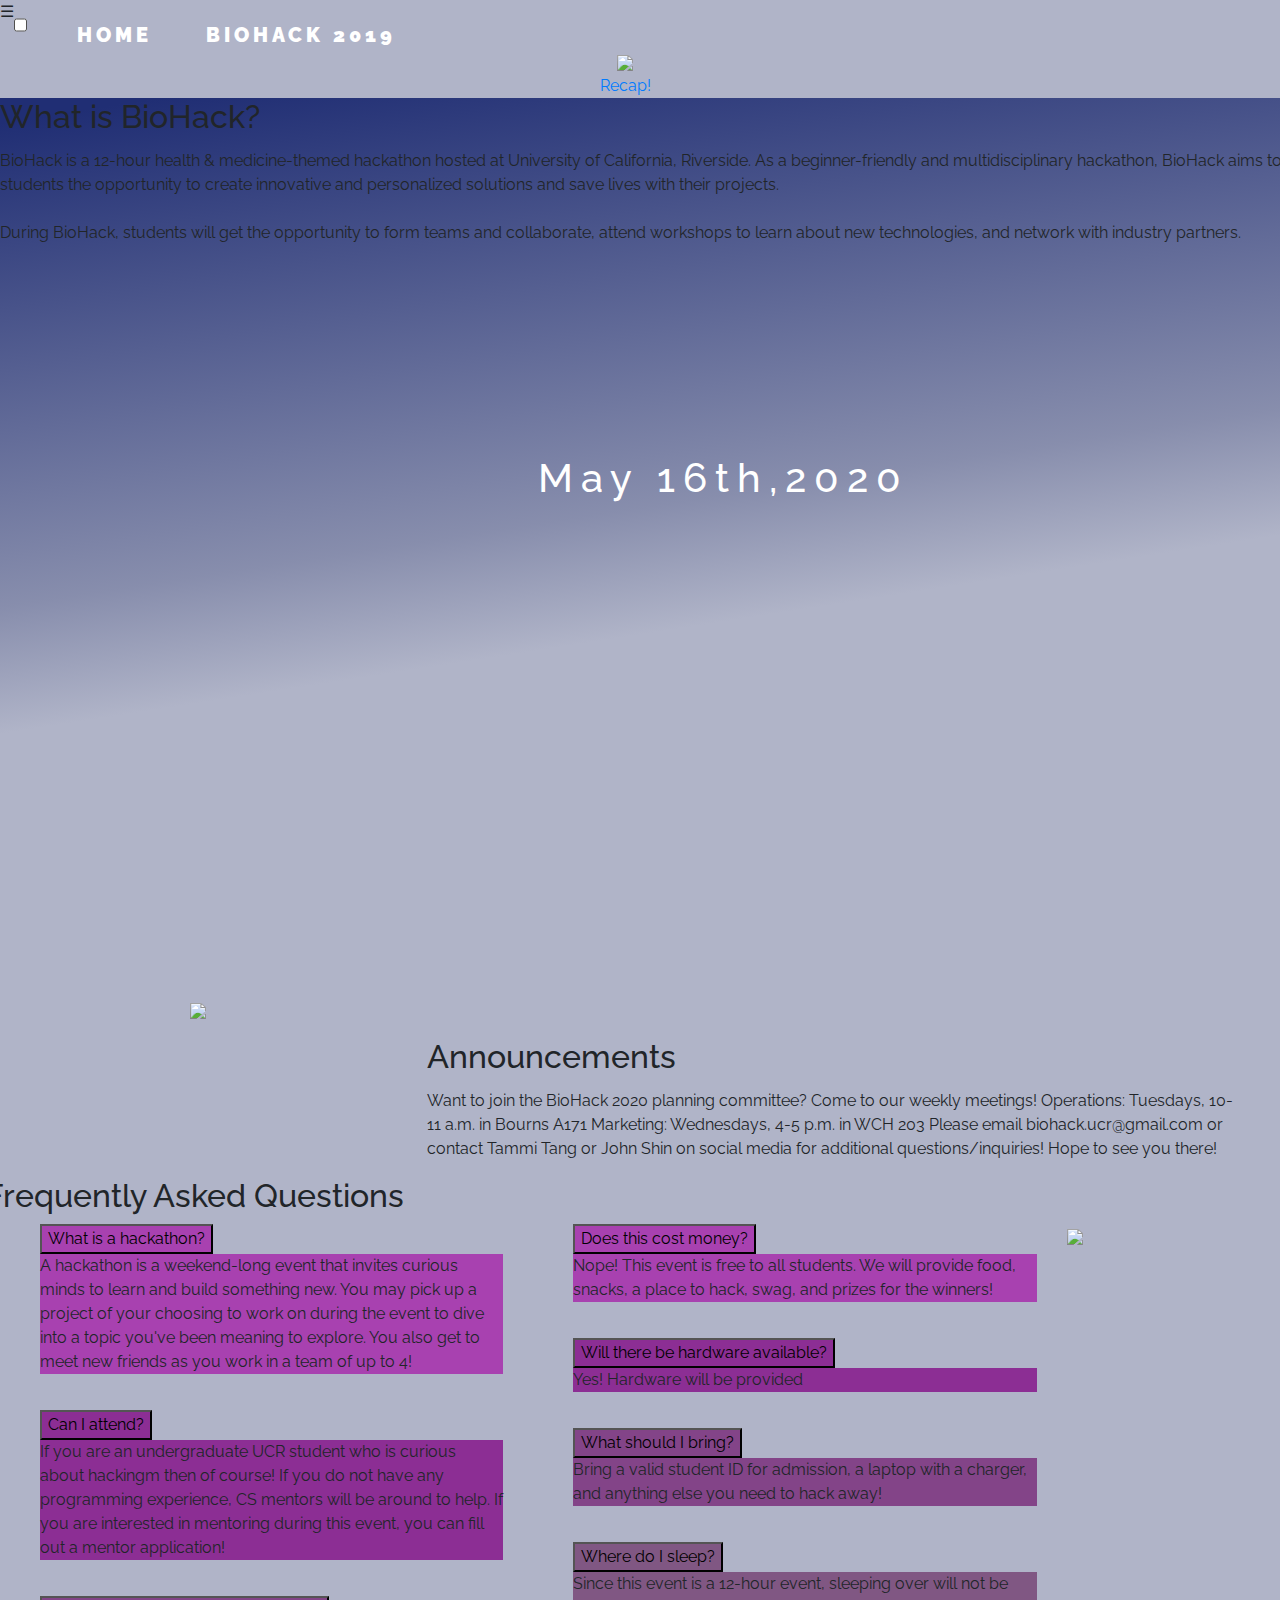
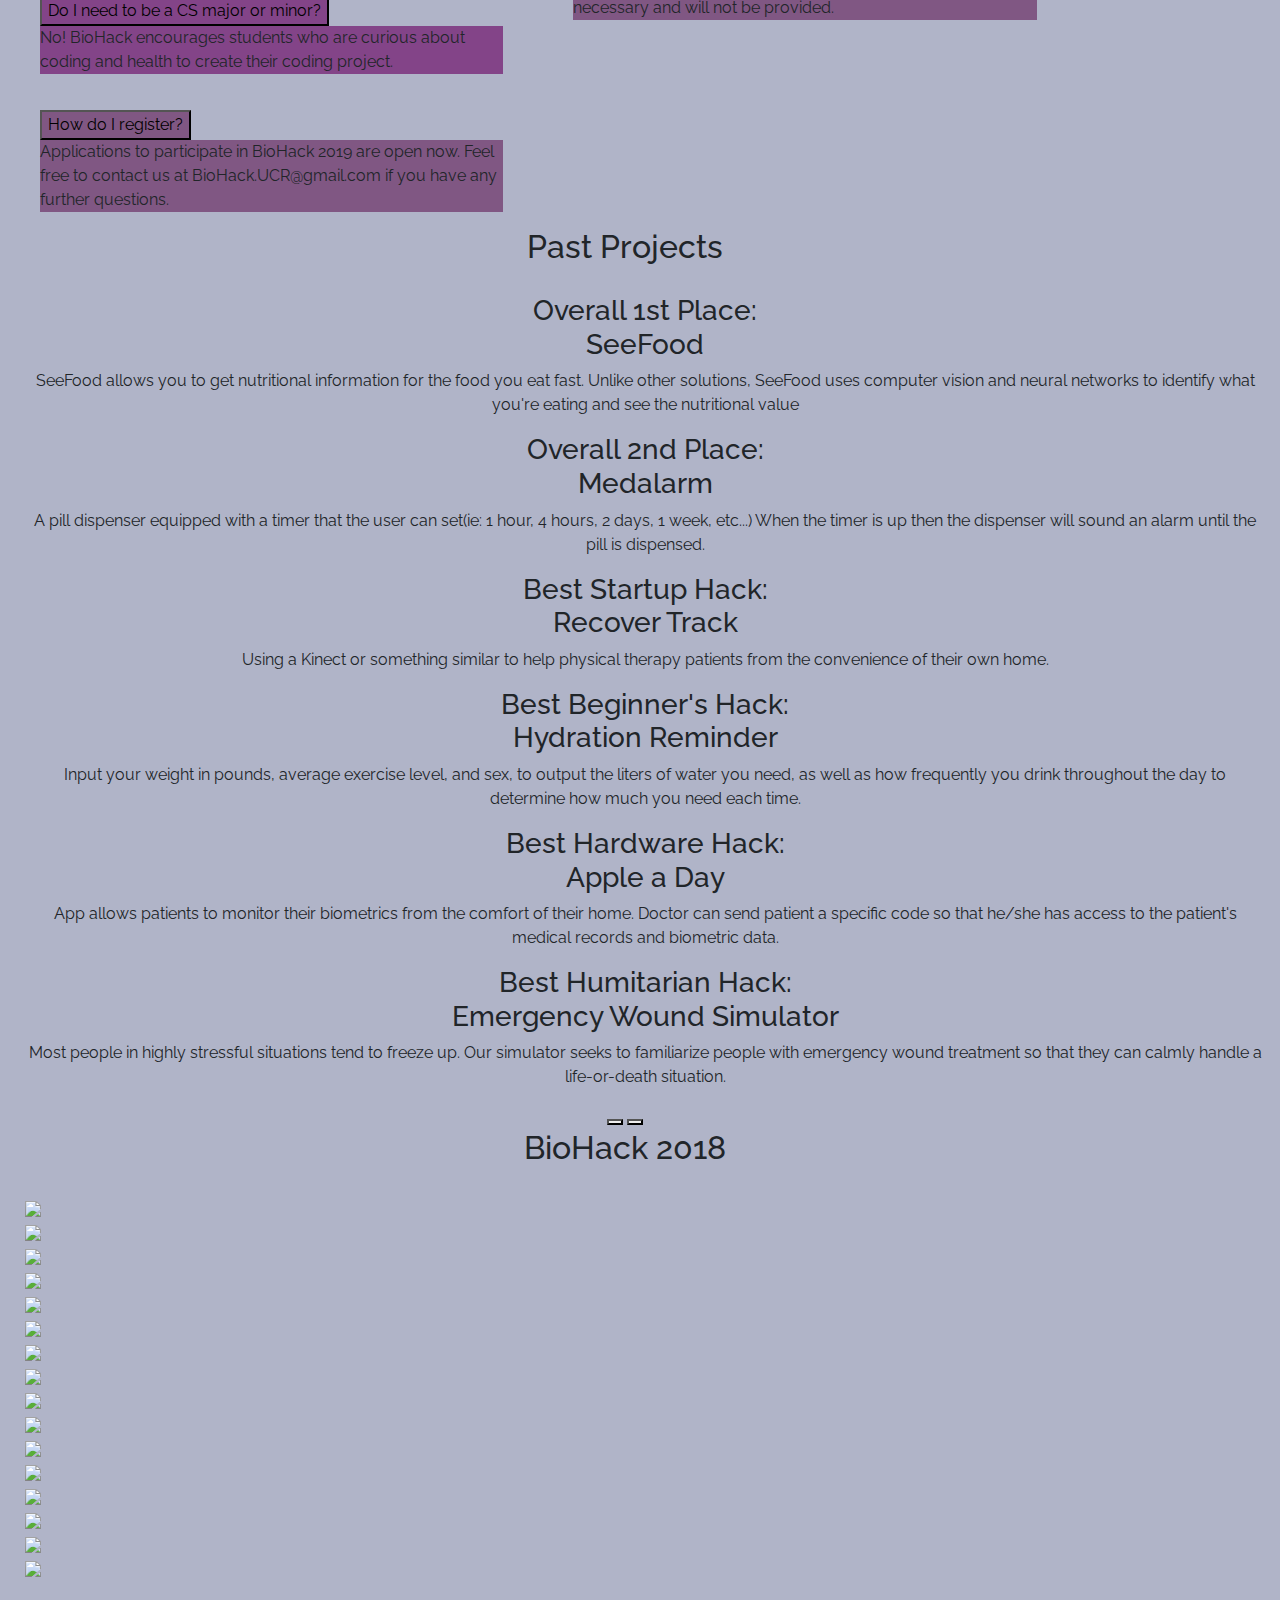
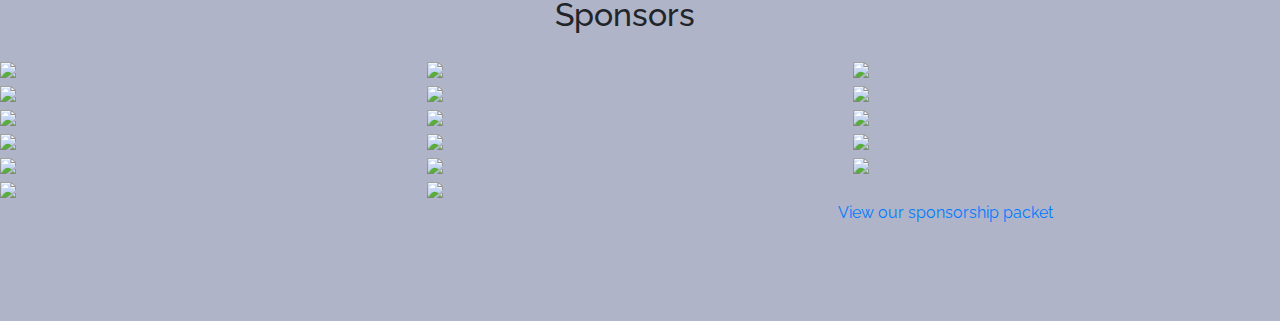
==== commit aa01a814: "Update announcements" ====
--- a/index.html
+++ b/index.html
@@ -75,8 +75,11 @@
 				<div class="col-12 col-sm-12 col-md-12 col-lg-8 col-xl-8" style="padding-top: 40px">
 					<h2 class="sub-title" align="left">Announcements</h2>
 						<p class="info-text" alt style="padding-top: 5px; padding-right: 10px;">
-							Want to help plan/organize BioHack 2020? Please fill out this <a href="https://docs.google.com/forms/d/e/1FAIpQLSfLy9Mg7qjZUJjsNpXciqNcrc5sarXy9JJM_affSz8YJfXDqw/viewform">interest form</a> and we'll email you shortly regarding
-							meeting times! If you have any questions, please feel free to email or contact us on social media!
+							Want to join the BioHack 2020 planning committee? Come to our weekly meetings!
+							Operations: Tuesdays, 10-11 a.m. in Bourns A171
+							Marketing: Wednesdays, 4-5 p.m. in WCH 203
+							Please email biohack.ucr@gmail.com or contact Tammi Tang or John Shin on social media for additional
+							questions/inquiries! Hope to see you there!
 
 						</p>
 				</div>
@@ -372,7 +375,7 @@
 				</div>
 
 				<div class="pack">
-					<a href="https://drive.google.com/file/d/1RBblK4LaHiKWcFIL0r9BVlVGmJ1IHUN5/view?usp=sharing" class="button button--primary" target="_blank">View our sponsorship packet</a>
+					<a href="https://drive.google.com/file/d/1OUXZ2XV1dlwxQk3IpW04CiiB-F75fWe4/view?usp=sharing" class="button button--primary" target="_blank">View our sponsorship packet</a>
 				</div>
 
 		</div>
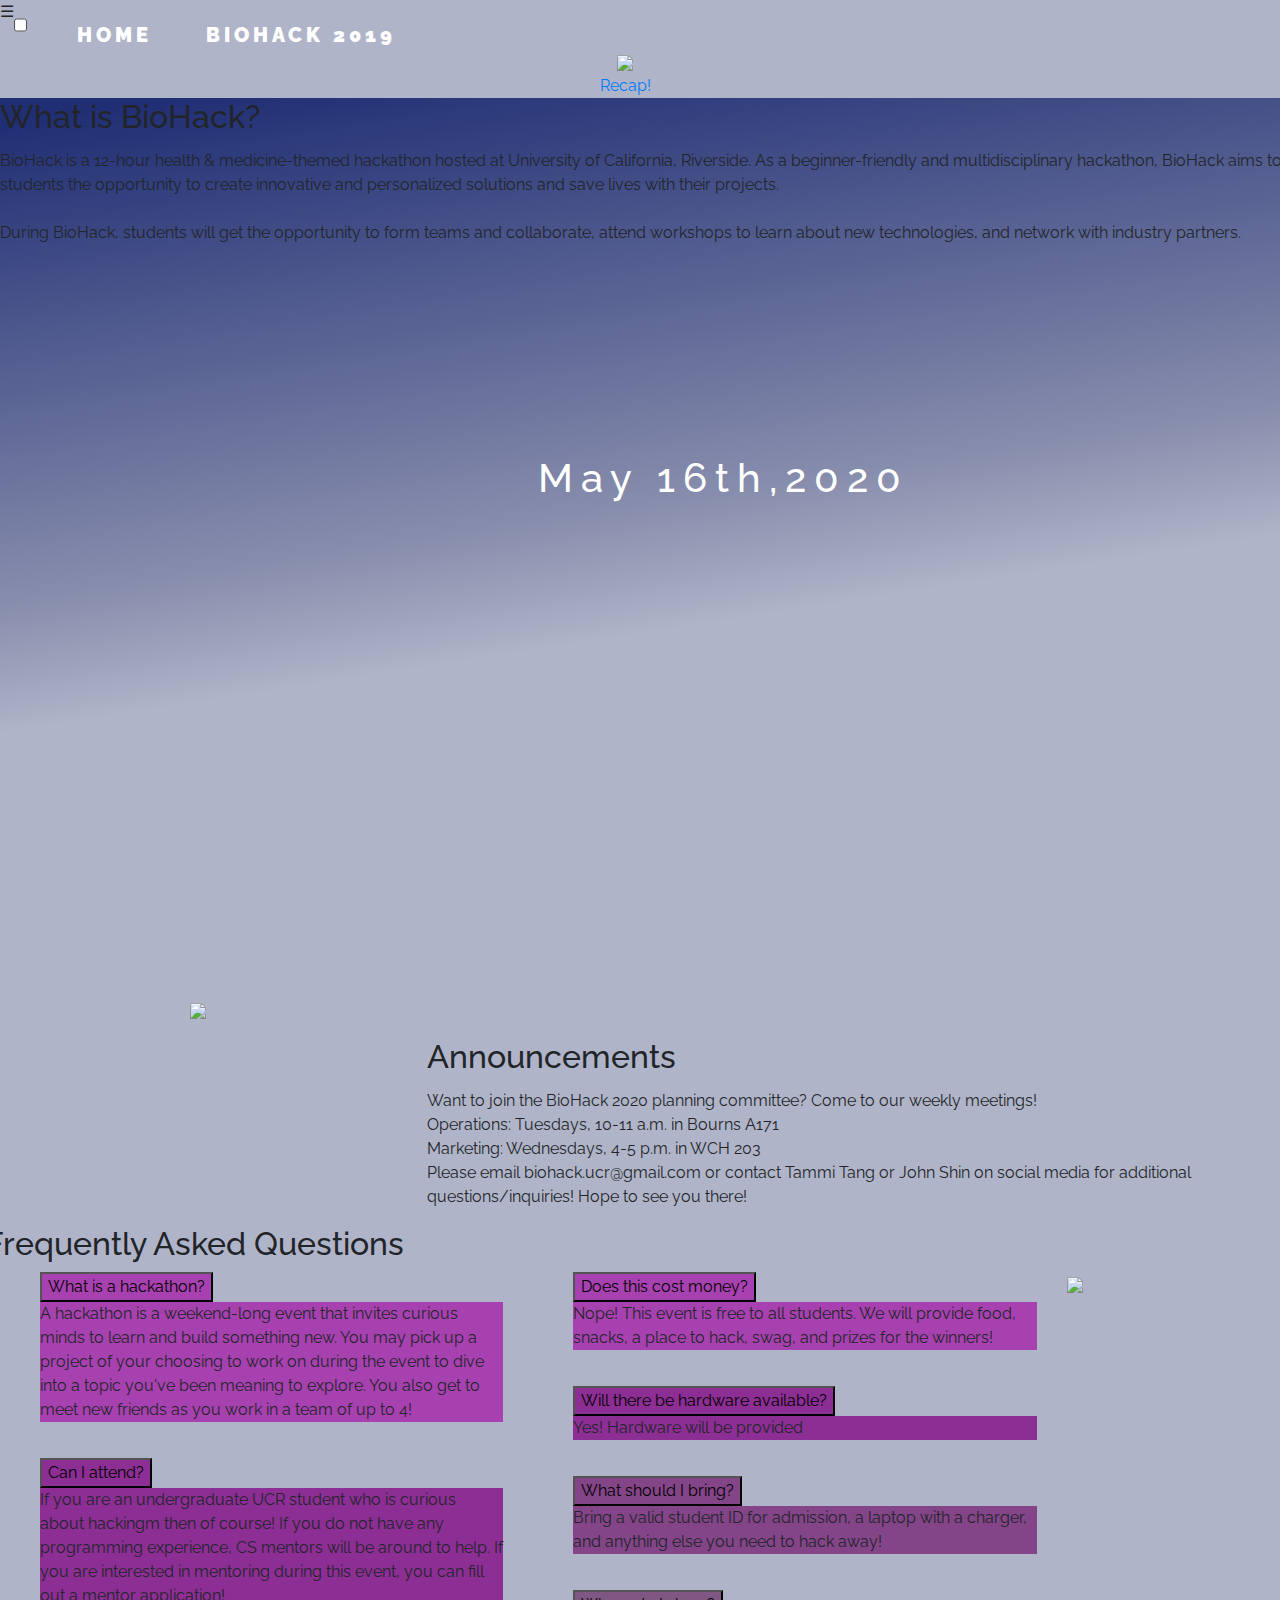
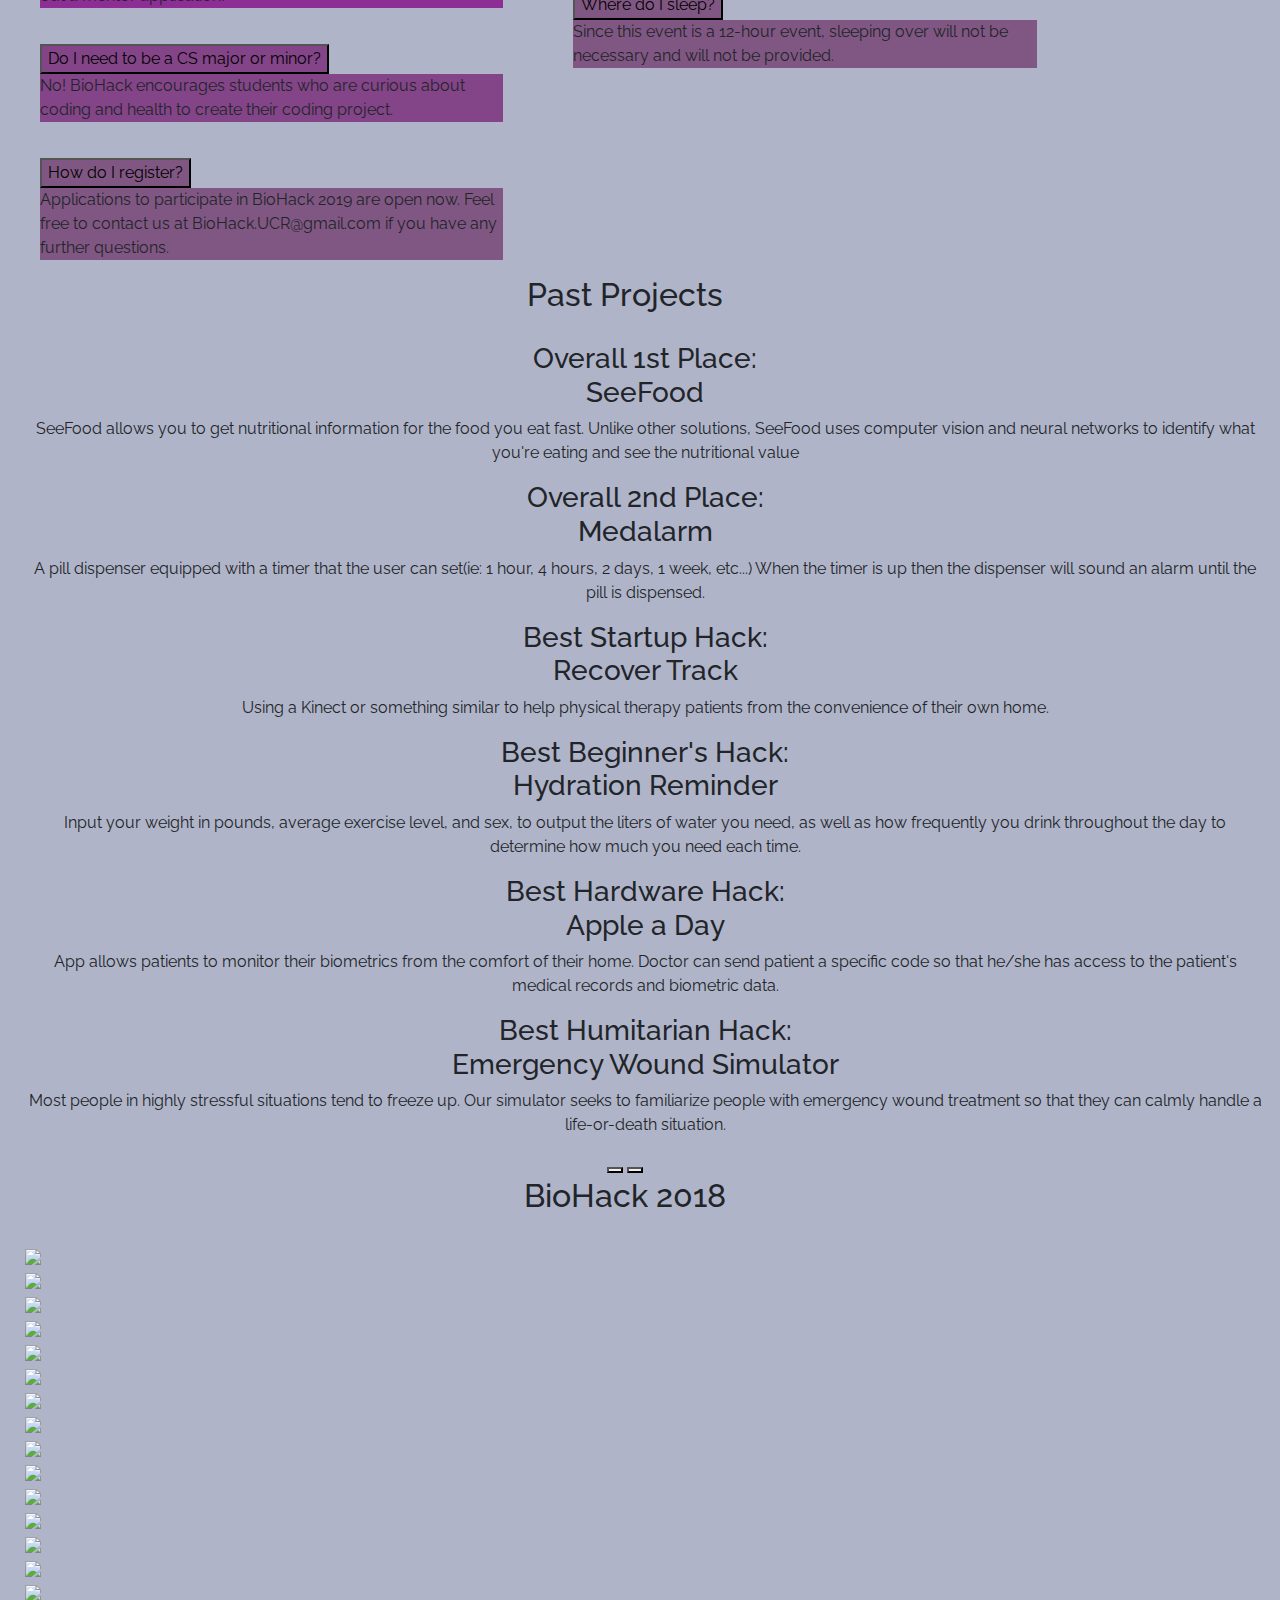
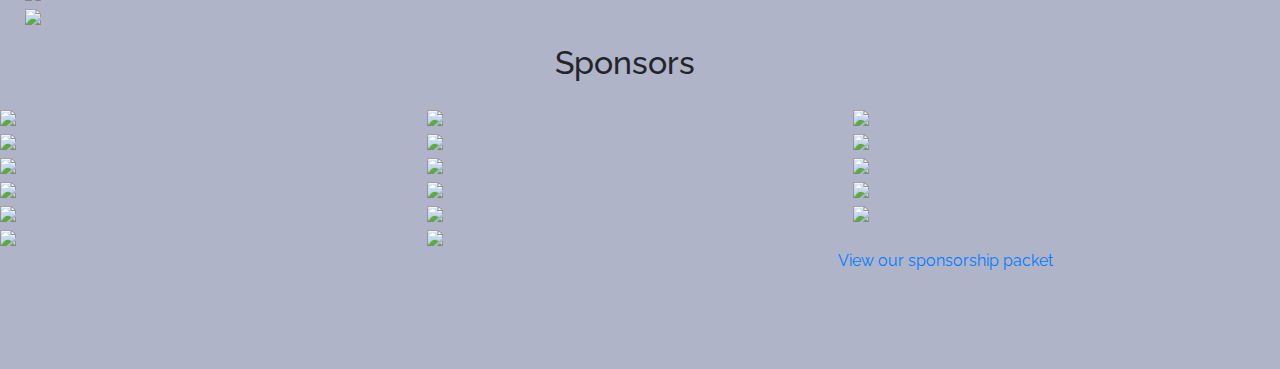
==== commit aa099e5e: "Update indentation for announcement" ====
--- a/index.html
+++ b/index.html
@@ -76,8 +76,11 @@
 					<h2 class="sub-title" align="left">Announcements</h2>
 						<p class="info-text" alt style="padding-top: 5px; padding-right: 10px;">
 							Want to join the BioHack 2020 planning committee? Come to our weekly meetings!
+							<br>
 							Operations: Tuesdays, 10-11 a.m. in Bourns A171
+							<br>
 							Marketing: Wednesdays, 4-5 p.m. in WCH 203
+							<br>
 							Please email biohack.ucr@gmail.com or contact Tammi Tang or John Shin on social media for additional
 							questions/inquiries! Hope to see you there!
 
